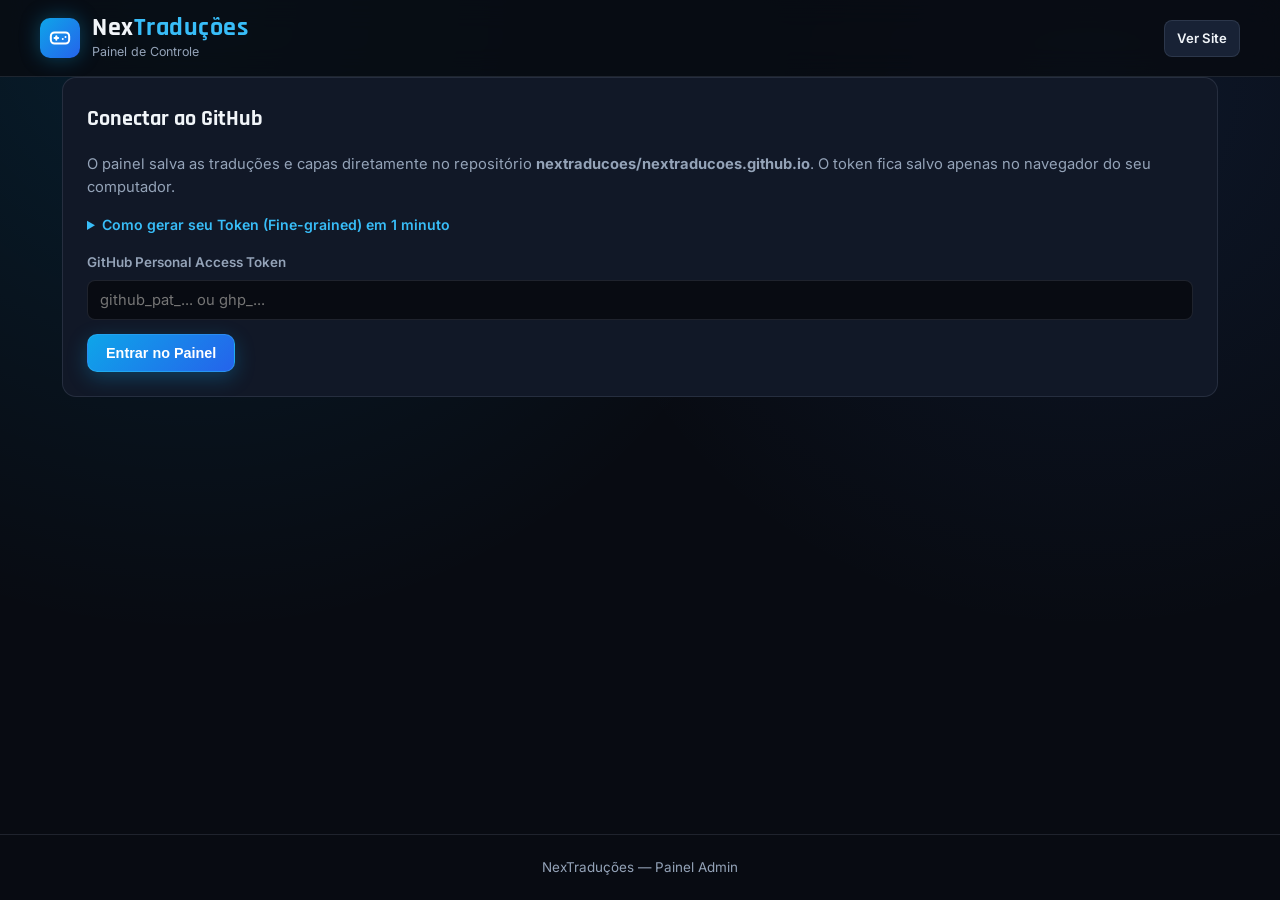
==== admin/index.html @ e6c087c4 "feat: add genero, lojaUrl and destaque fields to admin/index.html" ====
<!DOCTYPE html>
<html lang="pt-BR">
<head>
  <meta charset="UTF-8">
  <meta name="viewport" content="width=device-width, initial-scale=1.0">
  <title>Painel Admin — NexTraduções</title>
  <link rel="stylesheet" href="../assets/css/style.css">
</head>
<body>
  <header class="site-header">
    <div class="container header-inner">
      <a href="../" class="brand">
        <div class="brand-logo" aria-hidden="true">
          <svg width="22" height="22" viewBox="0 0 24 24" fill="none" stroke="white" stroke-width="2.2" stroke-linecap="round" stroke-linejoin="round">
            <line x1="6" y1="12" x2="10" y2="12"></line>
            <line x1="8" y1="10" x2="8" y2="14"></line>
            <line x1="15" y1="13" x2="15.01" y2="13"></line>
            <line x1="18" y1="11" x2="18.01" y2="11"></line>
            <rect x="2" y="6" width="20" height="12" rx="4"></rect>
          </svg>
        </div>
        <div class="brand-text">
          <span class="brand-title">Nex<span>Traduções</span></span>
          <span class="brand-sub">Painel de Controle</span>
        </div>
      </a>
      <div class="header-nav">
        <a href="../" class="btn btn-sm">Ver Site</a>
        <button id="logoutBtn" type="button" class="btn btn-sm btn-danger hidden">Sair (Limpar Token)</button>
      </div>
    </div>
  </header>

  <main class="container">
    <div id="alertBox" class="alert hidden" role="status"></div>

    <section id="loginSection" class="panel-card">
      <h2>Conectar ao GitHub</h2>
      <p style="color: var(--muted); margin-bottom: 14px; font-size: 0.92rem;">
        O painel salva as traduções e capas diretamente no repositório <strong>nextraducoes/nextraducoes.github.io</strong>.
        O token fica salvo apenas no navegador do seu computador.
      </p>
      <details style="margin-bottom: 16px; color: var(--muted); font-size: 0.88rem;">
        <summary style="cursor: pointer; color: var(--cyan); font-weight: 600;">Como gerar seu Token (Fine-grained) em 1 minuto</summary>
        <ol style="margin: 10px 0 0 20px; line-height: 1.7;">
          <li>Acesse no GitHub: <strong>Settings &rarr; Developer settings &rarr; Personal access tokens &rarr; Fine-grained tokens</strong>.</li>
          <li>Clique em <strong>Generate new token</strong>.</li>
          <li>Em <strong>Resource owner</strong>, escolha <code>nextraducoes</code> (ou sua conta com acesso).</li>
          <li>Em <strong>Repository access</strong>, selecione <strong>Only select repositories</strong> &rarr; <code>nextraducoes.github.io</code>.</li>
          <li>Em <strong>Permissions &rarr; Repository permissions</strong>, mude <strong>Contents</strong> para <strong>Read and write</strong>.</li>
          <li>Gere o token e cole abaixo.</li>
        </ol>
      </details>

      <form id="loginForm" class="form-grid">
        <div class="form-group full">
          <label for="tokenInput">GitHub Personal Access Token</label>
          <input id="tokenInput" class="form-control" type="password" placeholder="github_pat_... ou ghp_..." required>
        </div>
        <div class="form-group full">
          <button id="loginBtn" type="submit" class="btn btn-primary" style="width: fit-content;">Entrar no Painel</button>
        </div>
      </form>
    </section>

    <div id="adminSection" class="hidden">
      <section class="panel-card">
        <h2 id="formHeading">Nova Tradução</h2>
        <form id="gameForm" class="form-grid">
          <div class="form-group">
            <label for="titulo">Nome do Jogo *</label>
            <input id="titulo" class="form-control" type="text" placeholder="Ex: Geneforge 1 - Mutagen" required>
          </div>

          <div class="form-group">
            <label for="genero">Gênero</label>
            <select id="genero" class="form-control">
              <option value="RPG">RPG</option>
              <option value="Ação">Ação</option>
              <option value="Aventura">Aventura</option>
              <option value="Visual Novel">Visual Novel</option>
              <option value="Estratégia">Estratégia</option>
              <option value="Terror">Terror</option>
              <option value="Indie">Indie</option>
              <option value="Outro">Outro</option>
            </select>
          </div>

          <div class="form-group">
            <label for="status">Status *</label>
            <select id="status" class="form-control">
              <option value="Concluído">Concluído</option>
              <option value="Em andamento">Em andamento</option>
              <option value="Beta">Beta</option>
              <option value="Pausado">Pausado</option>
            </select>
          </div>

          <div class="form-group">
            <label for="progresso">Progresso (%)</label>
            <input id="progresso" class="form-control" type="number" min="0" max="100" value="100">
          </div>

          <div class="form-group">
            <label for="versao">Versão do Patch</label>
            <input id="versao" class="form-control" type="text" placeholder="Ex: v1.0" value="v1.0">
          </div>

          <div class="form-group">
            <label for="plataforma">Compatibilidade (PC)</label>
            <input id="plataforma" class="form-control" type="text" value="PC (Steam / GOG / Epic)">
          </div>

          <div class="form-group">
            <label for="autor">Autor / Equipe</label>
            <input id="autor" class="form-control" type="text" value="NexTraduções">
          </div>

          <div class="form-group">
            <label for="lojaUrl">Link da Loja Oficial (opcional)</label>
            <input id="lojaUrl" class="form-control" type="url" placeholder="https://store.steampowered.com/app/...">
          </div>

          <div class="form-group">
            <label for="downloadUrl">Link Externo de Download *</label>
            <input id="downloadUrl" class="form-control" type="url" placeholder="https://drive.google.com/..." required>
          </div>

          <div class="form-group">
            <label for="mirror">Nome do Servidor (opcional)</label>
            <input id="mirror" class="form-control" type="text" placeholder="Ex: Google Drive, MediaFire, Mega">
          </div>

          <div class="form-group full">
            <label class="checkbox-row">
              <input id="destaque" type="checkbox">
              <span><strong>Destacar no topo do site</strong> (exibe este jogo no banner principal da página inicial)</span>
            </label>
          </div>

          <div class="form-group full">
            <label for="coverFile">Capa do Jogo (enviar imagem do PC ou colar URL abaixo)</label>
            <div class="cover-preview-box">
              <img id="coverPreview" class="cover-preview-img hidden" alt="Prévia da capa">
              <div style="flex: 1; min-width: 240px; display: flex; flex-direction: column; gap: 8px;">
                <input id="coverFile" class="form-control" type="file" accept="image/png, image/jpeg, image/webp">
                <input id="capaUrl" class="form-control" type="text" placeholder="Ou cole a URL da imagem (https://...)">
              </div>
            </div>
          </div>

          <div class="form-group full">
            <label for="descricao">Descrição e Informações</label>
            <textarea id="descricao" class="form-control" placeholder="O que foi traduzido (menus, diálogos, texturas), versão do jogo compatível, observações..."></textarea>
          </div>

          <div class="form-group full">
            <label for="instalacao">Instruções de Instalação</label>
            <textarea id="instalacao" class="form-control" placeholder="1. Baixe o arquivo&#10;2. Extraia na pasta do jogo&#10;3. Execute o instalador ou substitua os arquivos"></textarea>
          </div>

          <div class="form-group full" style="flex-direction: row; gap: 10px; flex-wrap: wrap;">
            <button id="submitBtn" type="submit" class="btn btn-primary">Publicar Tradução</button>
            <button id="cancelEditBtn" type="button" class="btn hidden">Cancelar Edição</button>
          </div>
        </form>
      </section>

      <section class="panel-card">
        <h2>Traduções Publicadas</h2>
        <div id="adminList" class="admin-list"></div>
      </section>
    </div>
  </main>

  <footer class="site-footer">
    <div class="container">
      NexTraduções &mdash; Painel Admin
    </div>
  </footer>

  <script src="../assets/js/admin.js"></script>
</body>
</html>
---- assets/css/style.css ----
@import url('https://fonts.googleapis.com/css2?family=Inter:wght@400;500;600;700;800&family=Rajdhani:wght@600;700&display=swap');

:root {
  color-scheme: dark;
  --bg: #080b12;
  --bg-radial: radial-gradient(circle at 15% 0%, rgba(0, 174, 255, 0.12), transparent 45%),
               radial-gradient(circle at 85% 10%, rgba(59, 130, 246, 0.10), transparent 40%);
  --surface: #111827;
  --surface-2: #182235;
  --surface-glass: rgba(17, 24, 39, 0.78);
  --border: rgba(148, 163, 184, 0.16);
  --border-strong: rgba(56, 189, 248, 0.45);
  --text: #f1f5f9;
  --muted: #94a3b8;
  --accent: #0ea5e9;
  --accent-2: #2563eb;
  --cyan: #38bdf8;
  --success: #10b981;
  --warning: #f59e0b;
  --danger: #ef4444;
  --radius: 14px;
}

* {
  box-sizing: border-box;
  margin: 0;
  padding: 0;
}

html {
  scroll-behavior: smooth;
}

body {
  font-family: 'Inter', -apple-system, BlinkMacSystemFont, "Segoe UI", Roboto, sans-serif;
  background-color: var(--bg);
  background-image: var(--bg-radial);
  background-attachment: fixed;
  color: var(--text);
  line-height: 1.6;
  min-height: 100vh;
  display: flex;
  flex-direction: column;
}

a {
  color: var(--cyan);
  text-decoration: none;
}

.container {
  width: 100%;
  max-width: 1200px;
  margin: 0 auto;
  padding: 0 22px;
}

/* Header */
.site-header {
  background: rgba(8, 11, 18, 0.82);
  backdrop-filter: blur(14px);
  border-bottom: 1px solid var(--border);
  position: sticky;
  top: 0;
  z-index: 30;
}

.header-inner {
  display: flex;
  align-items: center;
  justify-content: space-between;
  gap: 18px;
  padding: 14px 0;
  flex-wrap: wrap;
}

.brand {
  display: flex;
  align-items: center;
  gap: 12px;
}

.brand-logo {
  width: 40px;
  height: 40px;
  border-radius: 10px;
  background: linear-gradient(135deg, var(--accent), var(--accent-2));
  display: grid;
  place-items: center;
  box-shadow: 0 0 20px rgba(14, 165, 233, 0.35);
  flex-shrink: 0;
}

.brand-text {
  display: flex;
  flex-direction: column;
}

.brand-title {
  font-family: 'Rajdhani', 'Inter', sans-serif;
  font-size: 1.6rem;
  font-weight: 700;
  letter-spacing: 0.02em;
  line-height: 1.1;
  color: var(--text);
}

.brand-title span {
  color: var(--cyan);
}

.brand-sub {
  font-size: 0.78rem;
  color: var(--muted);
}

.header-nav {
  display: flex;
  align-items: center;
  gap: 10px;
  flex-wrap: wrap;
}

.nav-link {
  color: var(--muted);
  font-size: 0.88rem;
  font-weight: 600;
  padding: 7px 12px;
  border-radius: 8px;
  transition: color 0.15s, background 0.15s;
}

.nav-link:hover {
  color: var(--text);
  background: rgba(255, 255, 255, 0.05);
}

/* Buttons */
.btn {
  display: inline-flex;
  align-items: center;
  justify-content: center;
  gap: 8px;
  padding: 10px 18px;
  border-radius: 10px;
  border: 1px solid var(--border);
  background: var(--surface-2);
  color: var(--text);
  font-size: 0.9rem;
  font-weight: 600;
  cursor: pointer;
  transition: all 0.16s ease;
}

.btn:hover {
  background: #223049;
  border-color: rgba(148, 163, 184, 0.35);
  transform: translateY(-1px);
}

.btn:disabled {
  opacity: 0.55;
  cursor: not-allowed;
  transform: none;
}

.btn-primary {
  background: linear-gradient(135deg, var(--accent), var(--accent-2));
  border-color: rgba(56, 189, 248, 0.4);
  color: #fff;
  box-shadow: 0 6px 20px rgba(14, 165, 233, 0.28);
}

.btn-primary:hover {
  background: linear-gradient(135deg, #38bdf8, #3b82f6);
  box-shadow: 0 8px 24px rgba(14, 165, 233, 0.42);
}

.btn-danger {
  background: rgba(239, 68, 68, 0.14);
  border-color: rgba(239, 68, 68, 0.4);
  color: #fca5a5;
}

.btn-danger:hover {
  background: rgba(239, 68, 68, 0.25);
}

.btn-sm {
  padding: 7px 12px;
  font-size: 0.82rem;
  border-radius: 8px;
}

/* Main */
main {
  flex: 1;
  padding: 28px 0 56px;
}

/* Hero Spotlight */
.hero {
  position: relative;
  border-radius: 18px;
  overflow: hidden;
  background: var(--surface);
  border: 1px solid var(--border);
  margin-bottom: 28px;
  box-shadow: 0 20px 45px rgba(0, 0, 0, 0.45);
}

.hero-bg {
  position: absolute;
  inset: 0;
  background-size: cover;
  background-position: center;
  opacity: 0.28;
  filter: blur(10px) saturate(1.2);
  transform: scale(1.08);
}

.hero-overlay {
  position: absolute;
  inset: 0;
  background: linear-gradient(95deg, rgba(8, 11, 18, 0.96) 25%, rgba(8, 11, 18, 0.72) 65%, rgba(8, 11, 18, 0.55) 100%);
}

.hero-content {
  position: relative;
  z-index: 2;
  display: grid;
  grid-template-columns: 1fr auto;
  gap: 28px;
  align-items: center;
  padding: 36px 34px;
}

.hero-pill {
  display: inline-flex;
  align-items: center;
  gap: 8px;
  padding: 5px 12px;
  border-radius: 999px;
  background: rgba(14, 165, 233, 0.14);
  border: 1px solid rgba(56, 189, 248, 0.35);
  color: var(--cyan);
  font-size: 0.75rem;
  font-weight: 700;
  text-transform: uppercase;
  letter-spacing: 0.06em;
  margin-bottom: 14px;
}

.pulse-dot {
  width: 8px;
  height: 8px;
  border-radius: 50%;
  background: var(--cyan);
  box-shadow: 0 0 10px var(--cyan);
  animation: pulse 1.8s infinite;
}

@keyframes pulse {
  0%, 100% { opacity: 1; transform: scale(1); }
  50% { opacity: 0.5; transform: scale(0.85); }
}

.hero-title {
  font-family: 'Rajdhani', 'Inter', sans-serif;
  font-size: clamp(1.9rem, 3.6vw, 2.8rem);
  font-weight: 700;
  line-height: 1.12;
  margin-bottom: 12px;
}

.hero-desc {
  color: var(--muted);
  max-width: 620px;
  font-size: 0.98rem;
  margin-bottom: 20px;
}

.hero-meta {
  display: flex;
  flex-wrap: wrap;
  gap: 10px;
  margin-bottom: 22px;
}

.meta-chip {
  background: rgba(255, 255, 255, 0.05);
  border: 1px solid var(--border);
  padding: 4px 10px;
  border-radius: 8px;
  font-size: 0.8rem;
  color: #cbd5e1;
}

.hero-actions {
  display: flex;
  flex-wrap: wrap;
  gap: 12px;
}

.hero-poster {
  width: 185px;
  aspect-ratio: 3 / 4;
  border-radius: 12px;
  overflow: hidden;
  border: 1px solid rgba(255, 255, 255, 0.18);
  box-shadow: 0 16px 35px rgba(0, 0, 0, 0.6);
  background: var(--surface-2);
}

.hero-poster img {
  width: 100%;
  height: 100%;
  object-fit: cover;
  display: block;
}

@media (max-width: 760px) {
  .hero-content {
    grid-template-columns: 1fr;
    padding: 26px 20px;
  }
  .hero-poster {
    display: none;
  }
}

/* Stats strip */
.stats-strip {
  display: grid;
  grid-template-columns: repeat(auto-fit, minmax(170px, 1fr));
  gap: 14px;
  margin-bottom: 26px;
}

.stat-card {
  background: var(--surface-glass);
  border: 1px solid var(--border);
  border-radius: 12px;
  padding: 14px 18px;
  display: flex;
  flex-direction: column;
  gap: 2px;
}

.stat-value {
  font-family: 'Rajdhani', 'Inter', sans-serif;
  font-size: 1.65rem;
  font-weight: 700;
  color: var(--text);
  line-height: 1.1;
}

.stat-label {
  font-size: 0.8rem;
  color: var(--muted);
}

/* Controls & Filter Tabs */
.toolbar {
  display: flex;
  flex-direction: column;
  gap: 14px;
  margin-bottom: 24px;
}

.controls-row {
  display: flex;
  gap: 12px;
  flex-wrap: wrap;
}

.search-wrap {
  position: relative;
  flex: 1;
  min-width: 240px;
}

.search-input {
  width: 100%;
  padding: 11px 14px 11px 38px;
  border-radius: 10px;
  border: 1px solid var(--border);
  background: var(--surface);
  color: var(--text);
  font-size: 0.94rem;
}

.search-icon {
  position: absolute;
  left: 12px;
  top: 50%;
  transform: translateY(-50%);
  color: var(--muted);
  pointer-events: none;
}

.search-input:focus,
.select-input:focus,
.form-control:focus {
  outline: none;
  border-color: var(--cyan);
  box-shadow: 0 0 0 3px rgba(56, 189, 248, 0.14);
}

.select-input {
  padding: 11px 14px;
  border-radius: 10px;
  border: 1px solid var(--border);
  background: var(--surface);
  color: var(--text);
  font-size: 0.9rem;
}

.filter-pills {
  display: flex;
  gap: 8px;
  flex-wrap: wrap;
}

.pill-btn {
  padding: 6px 14px;
  border-radius: 999px;
  border: 1px solid var(--border);
  background: var(--surface);
  color: var(--muted);
  font-size: 0.83rem;
  font-weight: 600;
  cursor: pointer;
  transition: all 0.15s;
}

.pill-btn:hover {
  color: var(--text);
  border-color: rgba(148, 163, 184, 0.35);
}

.pill-btn.active {
  background: rgba(14, 165, 233, 0.16);
  border-color: var(--cyan);
  color: var(--cyan);
}

/* Grid & Cards */
.games-grid {
  display: grid;
  grid-template-columns: repeat(auto-fill, minmax(255px, 1fr));
  gap: 22px;
}

.game-card {
  background: var(--surface);
  border: 1px solid var(--border);
  border-radius: var(--radius);
  overflow: hidden;
  display: flex;
  flex-direction: column;
  cursor: pointer;
  transition: transform 0.2s ease, border-color 0.2s ease, box-shadow 0.2s ease;
}

.game-card:hover {
  transform: translateY(-4px);
  border-color: var(--border-strong);
  box-shadow: 0 16px 32px rgba(0, 0, 0, 0.45), 0 0 22px rgba(14, 165, 233, 0.14);
}

.cover-wrap {
  position: relative;
  aspect-ratio: 3 / 4;
  background: var(--surface-2);
  overflow: hidden;
}

.cover-wrap img {
  width: 100%;
  height: 100%;
  object-fit: cover;
  display: block;
  transition: transform 0.4s ease;
}

.game-card:hover .cover-wrap img {
  transform: scale(1.05);
}

.cover-gradient {
  position: absolute;
  inset: auto 0 0 0;
  height: 45%;
  background: linear-gradient(to top, rgba(17, 24, 39, 0.95), transparent);
  pointer-events: none;
}

.cover-placeholder {
  width: 100%;
  height: 100%;
  display: grid;
  place-items: center;
  padding: 18px;
  text-align: center;
  color: var(--muted);
  font-weight: 600;
  font-size: 0.95rem;
}

.badge {
  display: inline-flex;
  align-items: center;
  gap: 5px;
  padding: 4px 10px;
  border-radius: 999px;
  font-size: 0.72rem;
  font-weight: 700;
  text-transform: uppercase;
  letter-spacing: 0.04em;
}

.cover-badge {
  position: absolute;
  top: 10px;
  left: 10px;
  backdrop-filter: blur(8px);
}

.genre-badge {
  position: absolute;
  bottom: 10px;
  left: 10px;
  background: rgba(8, 11, 18, 0.78);
  border: 1px solid rgba(255, 255, 255, 0.15);
  color: #e2e8f0;
  backdrop-filter: blur(6px);
}

.badge-concluido {
  background: rgba(16, 185, 129, 0.22);
  color: #6ee7b7;
  border: 1px solid rgba(16, 185, 129, 0.5);
}

.badge-andamento {
  background: rgba(245, 158, 11, 0.22);
  color: #fcd34d;
  border: 1px solid rgba(245, 158, 11, 0.5);
}

.badge-beta {
  background: rgba(56, 189, 248, 0.22);
  color: #7dd3fc;
  border: 1px solid rgba(56, 189, 248, 0.5);
}

.badge-pausado {
  background: rgba(239, 68, 68, 0.22);
  color: #fca5a5;
  border: 1px solid rgba(239, 68, 68, 0.5);
}

.card-body {
  padding: 16px;
  display: flex;
  flex-direction: column;
  gap: 8px;
  flex: 1;
}

.card-title {
  font-size: 1.06rem;
  font-weight: 700;
  line-height: 1.3;
  color: var(--text);
}

.card-meta {
  font-size: 0.8rem;
  color: var(--muted);
  display: flex;
  justify-content: space-between;
  gap: 8px;
}

.card-desc {
  font-size: 0.87rem;
  color: var(--muted);
  display: -webkit-box;
  -webkit-line-clamp: 2;
  -webkit-box-orient: vertical;
  overflow: hidden;
  flex: 1;
}

.progress-bar {
  width: 100%;
  height: 6px;
  background: var(--surface-2);
  border-radius: 999px;
  overflow: hidden;
}

.progress-fill {
  height: 100%;
  background: linear-gradient(90deg, var(--accent), var(--cyan));
  border-radius: 999px;
}

.card-footer {
  margin-top: 4px;
  padding-top: 10px;
  border-top: 1px solid var(--border);
  display: flex;
  align-items: center;
  justify-content: space-between;
  font-size: 0.78rem;
  color: var(--muted);
}

/* Info / Guide section */
.guide-section {
  margin-top: 52px;
  background: var(--surface);
  border: 1px solid var(--border);
  border-radius: 16px;
  padding: 28px;
}

.guide-section h2 {
  font-family: 'Rajdhani', 'Inter', sans-serif;
  font-size: 1.55rem;
  margin-bottom: 6px;
}

.guide-lead {
  color: var(--muted);
  font-size: 0.92rem;
  margin-bottom: 20px;
}

.guide-grid {
  display: grid;
  grid-template-columns: repeat(auto-fit, minmax(230px, 1fr));
  gap: 16px;
}

.guide-card {
  background: var(--surface-2);
  border: 1px solid var(--border);
  border-radius: 12px;
  padding: 16px;
}

.guide-card h3 {
  font-size: 0.96rem;
  margin-bottom: 6px;
  color: var(--cyan);
}

.guide-card p {
  font-size: 0.86rem;
  color: var(--muted);
}

/* Empty state */
.empty-state {
  background: var(--surface);
  border: 1px dashed var(--border);
  border-radius: var(--radius);
  padding: 48px 24px;
  text-align: center;
  color: var(--muted);
}

.empty-state h2 {
  color: var(--text);
  margin-bottom: 8px;
}

/* Modal */
.modal-backdrop {
  position: fixed;
  inset: 0;
  background: rgba(4, 6, 12, 0.82);
  backdrop-filter: blur(6px);
  display: none;
  align-items: center;
  justify-content: center;
  padding: 20px;
  z-index: 60;
}

.modal-backdrop.open {
  display: flex;
}

.modal {
  background: var(--surface);
  border: 1px solid var(--border);
  border-radius: 16px;
  max-width: 820px;
  width: 100%;
  max-height: 90vh;
  overflow-y: auto;
  position: relative;
  box-shadow: 0 25px 60px rgba(0, 0, 0, 0.65);
}

.modal-close {
  position: absolute;
  top: 14px;
  right: 14px;
  width: 36px;
  height: 36px;
  border-radius: 10px;
  border: 1px solid var(--border);
  background: var(--surface-2);
  color: var(--text);
  font-size: 1.25rem;
  cursor: pointer;
  z-index: 5;
}

.modal-content {
  display: grid;
  grid-template-columns: 245px 1fr;
  gap: 26px;
  padding: 26px;
}

.modal-cover {
  aspect-ratio: 3 / 4;
  border-radius: 10px;
  overflow: hidden;
  background: var(--surface-2);
  border: 1px solid var(--border);
}

.modal-cover img {
  width: 100%;
  height: 100%;
  object-fit: cover;
  display: block;
}

.modal-info {
  display: flex;
  flex-direction: column;
  gap: 14px;
}

.modal-info h2 {
  font-family: 'Rajdhani', 'Inter', sans-serif;
  font-size: 1.75rem;
  line-height: 1.15;
  padding-right: 38px;
}

.info-grid {
  display: grid;
  grid-template-columns: repeat(auto-fit, minmax(135px, 1fr));
  gap: 10px;
  background: var(--surface-2);
  padding: 12px;
  border-radius: 10px;
  border: 1px solid var(--border);
  font-size: 0.85rem;
}

.info-item strong {
  display: block;
  color: var(--muted);
  font-size: 0.72rem;
  text-transform: uppercase;
  letter-spacing: 0.04em;
}

.section-block h3 {
  font-size: 0.92rem;
  margin-bottom: 4px;
  color: var(--cyan);
}

.section-block p {
  font-size: 0.9rem;
  color: #cbd5e1;
  white-space: pre-line;
}

.modal-actions {
  display: flex;
  flex-wrap: wrap;
  gap: 10px;
  margin-top: 4px;
}

@media (max-width: 680px) {
  .modal-content {
    grid-template-columns: 1fr;
  }
  .modal-cover {
    max-width: 210px;
    margin: 0 auto;
  }
}

/* Admin Panel */
.panel-card {
  background: var(--surface);
  border: 1px solid var(--border);
  border-radius: var(--radius);
  padding: 24px;
  margin-bottom: 24px;
}

.panel-card h2 {
  font-family: 'Rajdhani', 'Inter', sans-serif;
  font-size: 1.35rem;
  margin-bottom: 16px;
}

.form-grid {
  display: grid;
  grid-template-columns: repeat(auto-fit, minmax(220px, 1fr));
  gap: 14px;
}

.form-group {
  display: flex;
  flex-direction: column;
  gap: 6px;
}

.form-group.full {
  grid-column: 1 / -1;
}

.form-group label {
  font-size: 0.84rem;
  font-weight: 600;
  color: var(--muted);
}

.checkbox-row {
  display: flex;
  align-items: center;
  gap: 10px;
  padding: 10px 12px;
  border-radius: 8px;
  border: 1px solid var(--border);
  background: var(--bg);
  cursor: pointer;
}

.checkbox-row input {
  width: 17px;
  height: 17px;
  accent-color: var(--accent);
}

.form-control {
  width: 100%;
  padding: 10px 12px;
  border-radius: 8px;
  border: 1px solid var(--border);
  background: var(--bg);
  color: var(--text);
  font-size: 0.92rem;
  font-family: inherit;
}

textarea.form-control {
  min-height: 90px;
  resize: vertical;
}

.cover-preview-box {
  display: flex;
  align-items: center;
  gap: 16px;
  flex-wrap: wrap;
}

.cover-preview-img {
  width: 90px;
  height: 120px;
  object-fit: cover;
  border-radius: 8px;
  border: 1px solid var(--border);
  background: var(--surface-2);
}

.alert {
  padding: 12px 16px;
  border-radius: 10px;
  font-size: 0.9rem;
  margin-bottom: 16px;
  border: 1px solid var(--border);
  background: var(--surface-2);
}

.alert-success {
  border-color: rgba(16, 185, 129, 0.5);
  background: rgba(16, 185, 129, 0.12);
  color: #6ee7b7;
}

.alert-error {
  border-color: rgba(239, 68, 68, 0.5);
  background: rgba(239, 68, 68, 0.12);
  color: #fca5a5;
}

.admin-list {
  display: flex;
  flex-direction: column;
  gap: 12px;
}

.admin-item {
  display: flex;
  align-items: center;
  justify-content: space-between;
  gap: 14px;
  padding: 12px;
  border-radius: 10px;
  border: 1px solid var(--border);
  background: var(--bg);
  flex-wrap: wrap;
}

.admin-item-left {
  display: flex;
  align-items: center;
  gap: 12px;
}

.admin-thumb {
  width: 48px;
  height: 64px;
  object-fit: cover;
  border-radius: 6px;
  background: var(--surface-2);
}

.admin-item-actions {
  display: flex;
  gap: 8px;
}

.site-footer {
  border-top: 1px solid var(--border);
  padding: 22px 0;
  text-align: center;
  font-size: 0.84rem;
  color: var(--muted);
}

.hidden {
  display: none !important;
}
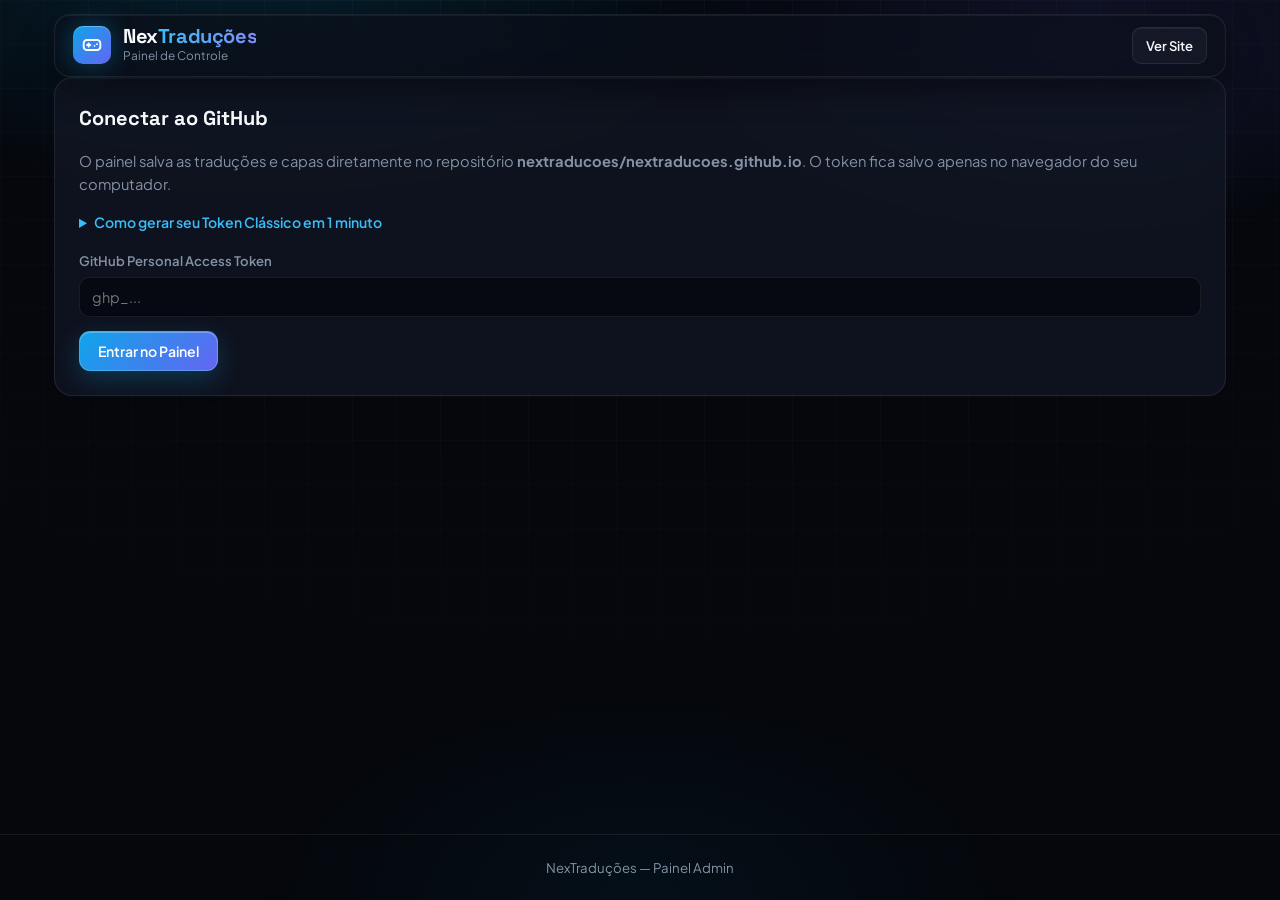
==== commit 95a3d7f2: "feat: add live card preview to admin/index.html" ====
--- a/admin/index.html
+++ b/admin/index.html
@@ -8,10 +8,10 @@
 </head>
 <body>
   <header class="site-header">
-    <div class="container header-inner">
+    <div class="header-inner">
       <a href="../" class="brand">
         <div class="brand-logo" aria-hidden="true">
-          <svg width="22" height="22" viewBox="0 0 24 24" fill="none" stroke="white" stroke-width="2.2" stroke-linecap="round" stroke-linejoin="round">
+          <svg width="20" height="20" viewBox="0 0 24 24" fill="none" stroke="white" stroke-width="2.2" stroke-linecap="round" stroke-linejoin="round">
             <line x1="6" y1="12" x2="10" y2="12"></line>
             <line x1="8" y1="10" x2="8" y2="14"></line>
             <line x1="15" y1="13" x2="15.01" y2="13"></line>
@@ -41,21 +41,19 @@
         O token fica salvo apenas no navegador do seu computador.
       </p>
       <details style="margin-bottom: 16px; color: var(--muted); font-size: 0.88rem;">
-        <summary style="cursor: pointer; color: var(--cyan); font-weight: 600;">Como gerar seu Token (Fine-grained) em 1 minuto</summary>
+        <summary style="cursor: pointer; color: var(--accent-bright); font-weight: 600;">Como gerar seu Token Clássico em 1 minuto</summary>
         <ol style="margin: 10px 0 0 20px; line-height: 1.7;">
-          <li>Acesse no GitHub: <strong>Settings &rarr; Developer settings &rarr; Personal access tokens &rarr; Fine-grained tokens</strong>.</li>
-          <li>Clique em <strong>Generate new token</strong>.</li>
-          <li>Em <strong>Resource owner</strong>, escolha <code>nextraducoes</code> (ou sua conta com acesso).</li>
-          <li>Em <strong>Repository access</strong>, selecione <strong>Only select repositories</strong> &rarr; <code>nextraducoes.github.io</code>.</li>
-          <li>Em <strong>Permissions &rarr; Repository permissions</strong>, mude <strong>Contents</strong> para <strong>Read and write</strong>.</li>
-          <li>Gere o token e cole abaixo.</li>
+          <li>Acesse <code>https://github.com/settings/tokens/new</code>.</li>
+          <li>Em <strong>Note</strong>, dê um nome (ex: <code>painel-nextraducoes</code>).</li>
+          <li>Marque a caixinha <strong><code>repo</code></strong>.</li>
+          <li>Clique em <strong>Generate token</strong>, copie o código <code>ghp_...</code> e cole abaixo.</li>
         </ol>
       </details>
 
       <form id="loginForm" class="form-grid">
         <div class="form-group full">
           <label for="tokenInput">GitHub Personal Access Token</label>
-          <input id="tokenInput" class="form-control" type="password" placeholder="github_pat_... ou ghp_..." required>
+          <input id="tokenInput" class="form-control" type="password" placeholder="ghp_..." required>
         </div>
         <div class="form-group full">
           <button id="loginBtn" type="submit" class="btn btn-primary" style="width: fit-content;">Entrar no Painel</button>
@@ -64,112 +62,146 @@
     </section>
 
     <div id="adminSection" class="hidden">
-      <section class="panel-card">
-        <h2 id="formHeading">Nova Tradução</h2>
-        <form id="gameForm" class="form-grid">
-          <div class="form-group">
-            <label for="titulo">Nome do Jogo *</label>
-            <input id="titulo" class="form-control" type="text" placeholder="Ex: Geneforge 1 - Mutagen" required>
+      <div class="admin-layout">
+        <div>
+          <section class="panel-card">
+            <h2 id="formHeading">Nova Tradução</h2>
+            <form id="gameForm" class="form-grid">
+              <div class="form-group">
+                <label for="titulo">Nome do Jogo *</label>
+                <input id="titulo" class="form-control" type="text" placeholder="Ex: Geneforge 1 - Mutagen" required>
+              </div>
+
+              <div class="form-group">
+                <label for="genero">Gênero</label>
+                <select id="genero" class="form-control">
+                  <option value="RPG">RPG</option>
+                  <option value="Ação">Ação</option>
+                  <option value="Aventura">Aventura</option>
+                  <option value="Visual Novel">Visual Novel</option>
+                  <option value="Estratégia">Estratégia</option>
+                  <option value="Terror">Terror</option>
+                  <option value="Indie">Indie</option>
+                  <option value="Outro">Outro</option>
+                </select>
+              </div>
+
+              <div class="form-group">
+                <label for="status">Status *</label>
+                <select id="status" class="form-control">
+                  <option value="Concluído">Concluído</option>
+                  <option value="Em andamento">Em andamento</option>
+                  <option value="Beta">Beta</option>
+                  <option value="Pausado">Pausado</option>
+                </select>
+              </div>
+
+              <div class="form-group">
+                <label for="progresso">Progresso (%)</label>
+                <input id="progresso" class="form-control" type="number" min="0" max="100" value="100">
+              </div>
+
+              <div class="form-group">
+                <label for="versao">Versão do Patch</label>
+                <input id="versao" class="form-control" type="text" placeholder="Ex: v1.0" value="v1.0">
+              </div>
+
+              <div class="form-group">
+                <label for="plataforma">Compatibilidade (PC)</label>
+                <input id="plataforma" class="form-control" type="text" value="PC (Steam / GOG / Epic)">
+              </div>
+
+              <div class="form-group">
+                <label for="autor">Autor / Equipe</label>
+                <input id="autor" class="form-control" type="text" value="NexTraduções">
+              </div>
+
+              <div class="form-group">
+                <label for="lojaUrl">Link da Loja Oficial (opcional)</label>
+                <input id="lojaUrl" class="form-control" type="url" placeholder="https://store.steampowered.com/app/...">
+              </div>
+
+              <div class="form-group">
+                <label for="downloadUrl">Link Externo de Download *</label>
+                <input id="downloadUrl" class="form-control" type="url" placeholder="https://drive.google.com/..." required>
+              </div>
+
+              <div class="form-group">
+                <label for="mirror">Nome do Servidor (opcional)</label>
+                <input id="mirror" class="form-control" type="text" placeholder="Ex: Google Drive, MediaFire, Mega">
+              </div>
+
+              <div class="form-group full">
+                <label class="checkbox-row">
+                  <input id="destaque" type="checkbox">
+                  <span><strong>Destacar no topo do site</strong> (exibe este jogo no banner principal da página inicial)</span>
+                </label>
+              </div>
+
+              <div class="form-group full">
+                <label for="coverFile">Capa do Jogo (enviar imagem do PC ou colar URL abaixo)</label>
+                <div class="cover-preview-box">
+                  <img id="coverPreview" class="cover-preview-img hidden" alt="Prévia da capa">
+                  <div style="flex: 1; min-width: 240px; display: flex; flex-direction: column; gap: 8px;">
+                    <input id="coverFile" class="form-control" type="file" accept="image/png, image/jpeg, image/webp">
+                    <input id="capaUrl" class="form-control" type="text" placeholder="Ou cole a URL da imagem (https://...)">
+                  </div>
+                </div>
+              </div>
+
+              <div class="form-group full">
+                <label for="descricao">Descrição e Informações</label>
+                <textarea id="descricao" class="form-control" placeholder="O que foi traduzido (menus, diálogos, texturas), versão do jogo compatível, observações..."></textarea>
+              </div>
+
+              <div class="form-group full">
+                <label for="instalacao">Instruções de Instalação</label>
+                <textarea id="instalacao" class="form-control" placeholder="1. Baixe o arquivo&#10;2. Extraia na pasta do jogo&#10;3. Execute o instalador ou substitua os arquivos"></textarea>
+              </div>
+
+              <div class="form-group full" style="flex-direction: row; gap: 10px; flex-wrap: wrap;">
+                <button id="submitBtn" type="submit" class="btn btn-primary">Publicar Tradução</button>
+                <button id="cancelEditBtn" type="button" class="btn hidden">Cancelar Edição</button>
+              </div>
+            </form>
+          </section>
+
+          <section class="panel-card">
+            <h2>Traduções Publicadas</h2>
+            <div id="adminList" class="admin-list"></div>
+          </section>
+        </div>
+
+        <aside class="preview-sticky">
+          <div class="panel-card">
+            <h2>Prévia do Card</h2>
+            <article class="game-card" style="cursor: default;">
+              <div class="cover-wrap">
+                <img id="liveCardImg" class="hidden" alt="Prévia">
+                <div id="liveCardPlaceholder" class="cover-placeholder">Sem capa</div>
+                <div class="cover-gradient"></div>
+                <span id="liveCardStatus" class="badge cover-badge badge-concluido">Concluído</span>
+                <span id="liveCardGenre" class="badge genre-badge">RPG</span>
+              </div>
+              <div class="card-body">
+                <h3 id="liveCardTitle" class="card-title">Nome do Jogo</h3>
+                <div class="card-meta">
+                  <span id="liveCardVersion">v1.0</span>
+                  <span id="liveCardProgressText">100%</span>
+                </div>
+                <div class="progress-bar">
+                  <div id="liveCardProgressBar" class="progress-fill" style="width: 100%;"></div>
+                </div>
+                <p id="liveCardDesc" class="card-desc">A descrição do projeto aparecerá aqui.</p>
+                <div class="card-footer">
+                  <span id="liveCardAuthor">NexTraduções</span>
+                  <span class="card-cta">Ver ficha →</span>
+                </div>
+              </div>
+            </article>
           </div>
-
-          <div class="form-group">
-            <label for="genero">Gênero</label>
-            <select id="genero" class="form-control">
-              <option value="RPG">RPG</option>
-              <option value="Ação">Ação</option>
-              <option value="Aventura">Aventura</option>
-              <option value="Visual Novel">Visual Novel</option>
-              <option value="Estratégia">Estratégia</option>
-              <option value="Terror">Terror</option>
-              <option value="Indie">Indie</option>
-              <option value="Outro">Outro</option>
-            </select>
-          </div>
-
-          <div class="form-group">
-            <label for="status">Status *</label>
-            <select id="status" class="form-control">
-              <option value="Concluído">Concluído</option>
-              <option value="Em andamento">Em andamento</option>
-              <option value="Beta">Beta</option>
-              <option value="Pausado">Pausado</option>
-            </select>
-          </div>
-
-          <div class="form-group">
-            <label for="progresso">Progresso (%)</label>
-            <input id="progresso" class="form-control" type="number" min="0" max="100" value="100">
-          </div>
-
-          <div class="form-group">
-            <label for="versao">Versão do Patch</label>
-            <input id="versao" class="form-control" type="text" placeholder="Ex: v1.0" value="v1.0">
-          </div>
-
-          <div class="form-group">
-            <label for="plataforma">Compatibilidade (PC)</label>
-            <input id="plataforma" class="form-control" type="text" value="PC (Steam / GOG / Epic)">
-          </div>
-
-          <div class="form-group">
-            <label for="autor">Autor / Equipe</label>
-            <input id="autor" class="form-control" type="text" value="NexTraduções">
-          </div>
-
-          <div class="form-group">
-            <label for="lojaUrl">Link da Loja Oficial (opcional)</label>
-            <input id="lojaUrl" class="form-control" type="url" placeholder="https://store.steampowered.com/app/...">
-          </div>
-
-          <div class="form-group">
-            <label for="downloadUrl">Link Externo de Download *</label>
-            <input id="downloadUrl" class="form-control" type="url" placeholder="https://drive.google.com/..." required>
-          </div>
-
-          <div class="form-group">
-            <label for="mirror">Nome do Servidor (opcional)</label>
-            <input id="mirror" class="form-control" type="text" placeholder="Ex: Google Drive, MediaFire, Mega">
-          </div>
-
-          <div class="form-group full">
-            <label class="checkbox-row">
-              <input id="destaque" type="checkbox">
-              <span><strong>Destacar no topo do site</strong> (exibe este jogo no banner principal da página inicial)</span>
-            </label>
-          </div>
-
-          <div class="form-group full">
-            <label for="coverFile">Capa do Jogo (enviar imagem do PC ou colar URL abaixo)</label>
-            <div class="cover-preview-box">
-              <img id="coverPreview" class="cover-preview-img hidden" alt="Prévia da capa">
-              <div style="flex: 1; min-width: 240px; display: flex; flex-direction: column; gap: 8px;">
-                <input id="coverFile" class="form-control" type="file" accept="image/png, image/jpeg, image/webp">
-                <input id="capaUrl" class="form-control" type="text" placeholder="Ou cole a URL da imagem (https://...)">
-              </div>
-            </div>
-          </div>
-
-          <div class="form-group full">
-            <label for="descricao">Descrição e Informações</label>
-            <textarea id="descricao" class="form-control" placeholder="O que foi traduzido (menus, diálogos, texturas), versão do jogo compatível, observações..."></textarea>
-          </div>
-
-          <div class="form-group full">
-            <label for="instalacao">Instruções de Instalação</label>
-            <textarea id="instalacao" class="form-control" placeholder="1. Baixe o arquivo&#10;2. Extraia na pasta do jogo&#10;3. Execute o instalador ou substitua os arquivos"></textarea>
-          </div>
-
-          <div class="form-group full" style="flex-direction: row; gap: 10px; flex-wrap: wrap;">
-            <button id="submitBtn" type="submit" class="btn btn-primary">Publicar Tradução</button>
-            <button id="cancelEditBtn" type="button" class="btn hidden">Cancelar Edição</button>
-          </div>
-        </form>
-      </section>
-
-      <section class="panel-card">
-        <h2>Traduções Publicadas</h2>
-        <div id="adminList" class="admin-list"></div>
-      </section>
+        </aside>
+      </div>
     </div>
   </main>
 
--- a/assets/css/style.css
+++ b/assets/css/style.css
@@ -1,24 +1,24 @@
-@import url('https://fonts.googleapis.com/css2?family=Inter:wght@400;500;600;700;800&family=Rajdhani:wght@600;700&display=swap');
+@import url('https://fonts.googleapis.com/css2?family=JetBrains+Mono:wght@500;600&family=Plus+Jakarta+Sans:wght@400;500;600;700&family=Space+Grotesk:wght@600;700&display=swap');
 
 :root {
   color-scheme: dark;
-  --bg: #080b12;
-  --bg-radial: radial-gradient(circle at 15% 0%, rgba(0, 174, 255, 0.12), transparent 45%),
-               radial-gradient(circle at 85% 10%, rgba(59, 130, 246, 0.10), transparent 40%);
-  --surface: #111827;
-  --surface-2: #182235;
-  --surface-glass: rgba(17, 24, 39, 0.78);
-  --border: rgba(148, 163, 184, 0.16);
-  --border-strong: rgba(56, 189, 248, 0.45);
-  --text: #f1f5f9;
-  --muted: #94a3b8;
+  --bg: #05070c;
+  --surface: #0c101a;
+  --surface-2: #121826;
+  --surface-elevated: rgba(18, 24, 38, 0.72);
+  --border: rgba(255, 255, 255, 0.08);
+  --border-hover: rgba(56, 189, 248, 0.45);
+  --inner-glow: inset 0 1px 0 rgba(255, 255, 255, 0.06);
+  --text: #f8fafc;
+  --text-soft: #cbd5e1;
+  --muted: #8492a6;
   --accent: #0ea5e9;
-  --accent-2: #2563eb;
-  --cyan: #38bdf8;
+  --accent-bright: #38bdf8;
+  --indigo: #6366f1;
   --success: #10b981;
   --warning: #f59e0b;
   --danger: #ef4444;
-  --radius: 14px;
+  --radius: 16px;
 }
 
 * {
@@ -32,45 +32,79 @@
 }
 
 body {
-  font-family: 'Inter', -apple-system, BlinkMacSystemFont, "Segoe UI", Roboto, sans-serif;
+  font-family: 'Plus Jakarta Sans', -apple-system, BlinkMacSystemFont, sans-serif;
   background-color: var(--bg);
-  background-image: var(--bg-radial);
-  background-attachment: fixed;
   color: var(--text);
   line-height: 1.6;
   min-height: 100vh;
   display: flex;
   flex-direction: column;
+  overflow-x: hidden;
+  position: relative;
+}
+
+/* Ambient Mesh + Subtle Grid Backdrop */
+body::before {
+  content: "";
+  position: fixed;
+  inset: 0;
+  z-index: -2;
+  background:
+    radial-gradient(ellipse 70% 45% at 20% -5%, rgba(14, 165, 233, 0.16), transparent 60%),
+    radial-gradient(ellipse 60% 40% at 85% 5%, rgba(99, 102, 241, 0.14), transparent 55%),
+    radial-gradient(ellipse 50% 40% at 50% 100%, rgba(14, 165, 233, 0.06), transparent 60%);
+  pointer-events: none;
+}
+
+body::after {
+  content: "";
+  position: fixed;
+  inset: 0;
+  z-index: -1;
+  background-image:
+    linear-gradient(to right, rgba(255, 255, 255, 0.028) 1px, transparent 1px),
+    linear-gradient(to bottom, rgba(255, 255, 255, 0.028) 1px, transparent 1px);
+  background-size: 44px 44px;
+  mask-image: radial-gradient(ellipse 85% 65% at 50% 15%, #000 35%, transparent 100%);
+  -webkit-mask-image: radial-gradient(ellipse 85% 65% at 50% 15%, #000 35%, transparent 100%);
+  pointer-events: none;
 }
 
 a {
-  color: var(--cyan);
+  color: var(--accent-bright);
   text-decoration: none;
 }
 
 .container {
   width: 100%;
-  max-width: 1200px;
+  max-width: 1220px;
   margin: 0 auto;
-  padding: 0 22px;
-}
-
-/* Header */
+  padding: 0 24px;
+}
+
+/* Floating Glass Navbar */
 .site-header {
-  background: rgba(8, 11, 18, 0.82);
-  backdrop-filter: blur(14px);
-  border-bottom: 1px solid var(--border);
   position: sticky;
-  top: 0;
-  z-index: 30;
+  top: 14px;
+  z-index: 40;
+  padding: 0 24px;
+  margin-top: 14px;
 }
 
 .header-inner {
+  max-width: 1172px;
+  margin: 0 auto;
+  background: rgba(12, 16, 26, 0.72);
+  backdrop-filter: blur(18px) saturate(1.4);
+  -webkit-backdrop-filter: blur(18px) saturate(1.4);
+  border: 1px solid var(--border);
+  box-shadow: var(--inner-glow), 0 12px 32px rgba(0, 0, 0, 0.45);
+  border-radius: 16px;
+  padding: 10px 18px;
   display: flex;
   align-items: center;
   justify-content: space-between;
-  gap: 18px;
-  padding: 14px 0;
+  gap: 16px;
   flex-wrap: wrap;
 }
 
@@ -81,13 +115,13 @@
 }
 
 .brand-logo {
-  width: 40px;
-  height: 40px;
+  width: 38px;
+  height: 38px;
   border-radius: 10px;
-  background: linear-gradient(135deg, var(--accent), var(--accent-2));
+  background: linear-gradient(135deg, var(--accent), var(--indigo));
   display: grid;
   place-items: center;
-  box-shadow: 0 0 20px rgba(14, 165, 233, 0.35);
+  box-shadow: 0 0 24px rgba(14, 165, 233, 0.35), inset 0 1px 0 rgba(255, 255, 255, 0.3);
   flex-shrink: 0;
 }
 
@@ -97,42 +131,45 @@
 }
 
 .brand-title {
-  font-family: 'Rajdhani', 'Inter', sans-serif;
-  font-size: 1.6rem;
+  font-family: 'Space Grotesk', sans-serif;
+  font-size: 1.25rem;
   font-weight: 700;
-  letter-spacing: 0.02em;
+  letter-spacing: -0.02em;
   line-height: 1.1;
   color: var(--text);
 }
 
 .brand-title span {
-  color: var(--cyan);
+  background: linear-gradient(90deg, var(--accent-bright), #818cf8);
+  -webkit-background-clip: text;
+  background-clip: text;
+  color: transparent;
 }
 
 .brand-sub {
-  font-size: 0.78rem;
+  font-size: 0.74rem;
   color: var(--muted);
 }
 
 .header-nav {
   display: flex;
   align-items: center;
-  gap: 10px;
+  gap: 6px;
   flex-wrap: wrap;
 }
 
 .nav-link {
   color: var(--muted);
-  font-size: 0.88rem;
+  font-size: 0.86rem;
   font-weight: 600;
-  padding: 7px 12px;
-  border-radius: 8px;
+  padding: 8px 13px;
+  border-radius: 10px;
   transition: color 0.15s, background 0.15s;
 }
 
 .nav-link:hover {
   color: var(--text);
-  background: rgba(255, 255, 255, 0.05);
+  background: rgba(255, 255, 255, 0.06);
 }
 
 /* Buttons */
@@ -142,19 +179,21 @@
   justify-content: center;
   gap: 8px;
   padding: 10px 18px;
-  border-radius: 10px;
-  border: 1px solid var(--border);
-  background: var(--surface-2);
+  border-radius: 11px;
+  border: 1px solid var(--border);
+  background: rgba(255, 255, 255, 0.04);
+  box-shadow: var(--inner-glow);
   color: var(--text);
-  font-size: 0.9rem;
+  font-family: inherit;
+  font-size: 0.88rem;
   font-weight: 600;
   cursor: pointer;
-  transition: all 0.16s ease;
+  transition: all 0.18s cubic-bezier(0.22, 1, 0.36, 1);
 }
 
 .btn:hover {
-  background: #223049;
-  border-color: rgba(148, 163, 184, 0.35);
+  background: rgba(255, 255, 255, 0.09);
+  border-color: rgba(255, 255, 255, 0.2);
   transform: translateY(-1px);
 }
 
@@ -165,48 +204,57 @@
 }
 
 .btn-primary {
-  background: linear-gradient(135deg, var(--accent), var(--accent-2));
-  border-color: rgba(56, 189, 248, 0.4);
+  background: linear-gradient(135deg, var(--accent), var(--indigo));
+  border-color: rgba(255, 255, 255, 0.18);
   color: #fff;
-  box-shadow: 0 6px 20px rgba(14, 165, 233, 0.28);
+  box-shadow: 0 8px 24px rgba(14, 165, 233, 0.25), inset 0 1px 0 rgba(255, 255, 255, 0.25);
 }
 
 .btn-primary:hover {
-  background: linear-gradient(135deg, #38bdf8, #3b82f6);
-  box-shadow: 0 8px 24px rgba(14, 165, 233, 0.42);
+  filter: brightness(1.08);
+  box-shadow: 0 12px 28px rgba(14, 165, 233, 0.38);
 }
 
 .btn-danger {
-  background: rgba(239, 68, 68, 0.14);
-  border-color: rgba(239, 68, 68, 0.4);
+  background: rgba(239, 68, 68, 0.12);
+  border-color: rgba(239, 68, 68, 0.32);
   color: #fca5a5;
 }
 
 .btn-danger:hover {
-  background: rgba(239, 68, 68, 0.25);
+  background: rgba(239, 68, 68, 0.22);
 }
 
 .btn-sm {
-  padding: 7px 12px;
+  padding: 7px 13px;
   font-size: 0.82rem;
-  border-radius: 8px;
+  border-radius: 9px;
 }
 
 /* Main */
 main {
   flex: 1;
-  padding: 28px 0 56px;
-}
-
-/* Hero Spotlight */
+  padding: 28px 0 64px;
+}
+
+/* Bento Hero Section */
+.bento-hero {
+  display: grid;
+  grid-template-columns: 1.55fr 0.85fr;
+  gap: 18px;
+  margin-bottom: 30px;
+}
+
 .hero {
   position: relative;
-  border-radius: 18px;
+  border-radius: 22px;
   overflow: hidden;
   background: var(--surface);
   border: 1px solid var(--border);
-  margin-bottom: 28px;
-  box-shadow: 0 20px 45px rgba(0, 0, 0, 0.45);
+  box-shadow: var(--inner-glow), 0 24px 50px rgba(0, 0, 0, 0.5);
+  display: flex;
+  flex-direction: column;
+  justify-content: center;
 }
 
 .hero-bg {
@@ -214,15 +262,16 @@
   inset: 0;
   background-size: cover;
   background-position: center;
-  opacity: 0.28;
-  filter: blur(10px) saturate(1.2);
-  transform: scale(1.08);
+  opacity: 0.26;
+  filter: blur(16px) saturate(1.3);
+  transform: scale(1.12);
+  transition: opacity 0.4s ease;
 }
 
 .hero-overlay {
   position: absolute;
   inset: 0;
-  background: linear-gradient(95deg, rgba(8, 11, 18, 0.96) 25%, rgba(8, 11, 18, 0.72) 65%, rgba(8, 11, 18, 0.55) 100%);
+  background: linear-gradient(110deg, rgba(5, 7, 12, 0.96) 20%, rgba(12, 16, 26, 0.78) 65%, rgba(12, 16, 26, 0.55) 100%);
 }
 
 .hero-content {
@@ -230,9 +279,9 @@
   z-index: 2;
   display: grid;
   grid-template-columns: 1fr auto;
-  gap: 28px;
-  align-items: center;
-  padding: 36px 34px;
+  gap: 24px;
+  align-items: center;
+  padding: 34px 32px;
 }
 
 .hero-pill {
@@ -241,10 +290,10 @@
   gap: 8px;
   padding: 5px 12px;
   border-radius: 999px;
-  background: rgba(14, 165, 233, 0.14);
-  border: 1px solid rgba(56, 189, 248, 0.35);
-  color: var(--cyan);
-  font-size: 0.75rem;
+  background: rgba(56, 189, 248, 0.1);
+  border: 1px solid rgba(56, 189, 248, 0.3);
+  color: var(--accent-bright);
+  font-size: 0.73rem;
   font-weight: 700;
   text-transform: uppercase;
   letter-spacing: 0.06em;
@@ -252,64 +301,76 @@
 }
 
 .pulse-dot {
-  width: 8px;
-  height: 8px;
+  width: 7px;
+  height: 7px;
   border-radius: 50%;
-  background: var(--cyan);
-  box-shadow: 0 0 10px var(--cyan);
-  animation: pulse 1.8s infinite;
+  background: var(--accent-bright);
+  box-shadow: 0 0 12px var(--accent-bright);
+  animation: pulse 2s infinite;
 }
 
 @keyframes pulse {
   0%, 100% { opacity: 1; transform: scale(1); }
-  50% { opacity: 0.5; transform: scale(0.85); }
+  50% { opacity: 0.45; transform: scale(0.8); }
 }
 
 .hero-title {
-  font-family: 'Rajdhani', 'Inter', sans-serif;
-  font-size: clamp(1.9rem, 3.6vw, 2.8rem);
+  font-family: 'Space Grotesk', sans-serif;
+  font-size: clamp(1.85rem, 3.2vw, 2.55rem);
   font-weight: 700;
-  line-height: 1.12;
+  letter-spacing: -0.03em;
+  line-height: 1.1;
   margin-bottom: 12px;
+  background: linear-gradient(180deg, #ffffff 0%, #cbd5e1 100%);
+  -webkit-background-clip: text;
+  background-clip: text;
+  color: transparent;
 }
 
 .hero-desc {
   color: var(--muted);
-  max-width: 620px;
-  font-size: 0.98rem;
-  margin-bottom: 20px;
+  font-size: 0.95rem;
+  margin-bottom: 18px;
+  max-width: 520px;
 }
 
 .hero-meta {
+  display: flex;
+  flex-wrap: wrap;
+  gap: 8px;
+  margin-bottom: 22px;
+}
+
+.meta-chip {
+  font-family: 'JetBrains Mono', monospace;
+  background: rgba(255, 255, 255, 0.05);
+  border: 1px solid var(--border);
+  padding: 4px 10px;
+  border-radius: 8px;
+  font-size: 0.75rem;
+  color: var(--text-soft);
+}
+
+.hero-actions {
   display: flex;
   flex-wrap: wrap;
   gap: 10px;
-  margin-bottom: 22px;
-}
-
-.meta-chip {
-  background: rgba(255, 255, 255, 0.05);
-  border: 1px solid var(--border);
-  padding: 4px 10px;
-  border-radius: 8px;
-  font-size: 0.8rem;
-  color: #cbd5e1;
-}
-
-.hero-actions {
-  display: flex;
-  flex-wrap: wrap;
-  gap: 12px;
 }
 
 .hero-poster {
-  width: 185px;
+  width: 165px;
   aspect-ratio: 3 / 4;
-  border-radius: 12px;
+  border-radius: 14px;
   overflow: hidden;
   border: 1px solid rgba(255, 255, 255, 0.18);
-  box-shadow: 0 16px 35px rgba(0, 0, 0, 0.6);
+  box-shadow: 0 20px 40px rgba(0, 0, 0, 0.65);
   background: var(--surface-2);
+  transform: rotate(1.5deg);
+  transition: transform 0.3s ease;
+}
+
+.hero:hover .hero-poster {
+  transform: rotate(0deg) scale(1.03);
 }
 
 .hero-poster img {
@@ -319,83 +380,142 @@
   display: block;
 }
 
-@media (max-width: 760px) {
+/* Bento Side Stats */
+.bento-stats {
+  display: grid;
+  grid-template-rows: repeat(3, 1fr);
+  gap: 14px;
+}
+
+.stat-card {
+  background: var(--surface-elevated);
+  backdrop-filter: blur(12px);
+  border: 1px solid var(--border);
+  box-shadow: var(--inner-glow);
+  border-radius: 18px;
+  padding: 18px 20px;
+  display: flex;
+  align-items: center;
+  justify-content: space-between;
+  gap: 14px;
+  transition: border-color 0.2s, transform 0.2s;
+}
+
+.stat-card:hover {
+  border-color: rgba(255, 255, 255, 0.16);
+  transform: translateY(-2px);
+}
+
+.stat-info {
+  display: flex;
+  flex-direction: column;
+}
+
+.stat-value {
+  font-family: 'Space Grotesk', sans-serif;
+  font-size: 1.85rem;
+  font-weight: 700;
+  letter-spacing: -0.02em;
+  line-height: 1.05;
+}
+
+.stat-label {
+  font-size: 0.8rem;
+  color: var(--muted);
+  margin-top: 2px;
+}
+
+.stat-icon {
+  width: 42px;
+  height: 42px;
+  border-radius: 12px;
+  background: rgba(56, 189, 248, 0.1);
+  border: 1px solid rgba(56, 189, 248, 0.2);
+  color: var(--accent-bright);
+  display: grid;
+  place-items: center;
+  flex-shrink: 0;
+}
+
+@media (max-width: 960px) {
+  .bento-hero {
+    grid-template-columns: 1fr;
+  }
+  .bento-stats {
+    grid-template-rows: none;
+    grid-template-columns: repeat(auto-fit, minmax(180px, 1fr));
+  }
+}
+
+@media (max-width: 640px) {
   .hero-content {
     grid-template-columns: 1fr;
-    padding: 26px 20px;
+    padding: 24px 20px;
   }
   .hero-poster {
     display: none;
   }
 }
 
-/* Stats strip */
-.stats-strip {
-  display: grid;
-  grid-template-columns: repeat(auto-fit, minmax(170px, 1fr));
+/* Toolbar */
+.toolbar {
+  background: var(--surface-elevated);
+  backdrop-filter: blur(12px);
+  border: 1px solid var(--border);
+  box-shadow: var(--inner-glow);
+  border-radius: 18px;
+  padding: 16px;
+  display: flex;
+  flex-direction: column;
   gap: 14px;
   margin-bottom: 26px;
 }
 
-.stat-card {
-  background: var(--surface-glass);
-  border: 1px solid var(--border);
-  border-radius: 12px;
-  padding: 14px 18px;
-  display: flex;
-  flex-direction: column;
-  gap: 2px;
-}
-
-.stat-value {
-  font-family: 'Rajdhani', 'Inter', sans-serif;
-  font-size: 1.65rem;
-  font-weight: 700;
-  color: var(--text);
-  line-height: 1.1;
-}
-
-.stat-label {
-  font-size: 0.8rem;
-  color: var(--muted);
-}
-
-/* Controls & Filter Tabs */
-.toolbar {
-  display: flex;
-  flex-direction: column;
-  gap: 14px;
-  margin-bottom: 24px;
-}
-
 .controls-row {
   display: flex;
-  gap: 12px;
+  gap: 10px;
   flex-wrap: wrap;
+  align-items: center;
 }
 
 .search-wrap {
   position: relative;
   flex: 1;
-  min-width: 240px;
+  min-width: 220px;
 }
 
 .search-input {
   width: 100%;
-  padding: 11px 14px 11px 38px;
-  border-radius: 10px;
-  border: 1px solid var(--border);
-  background: var(--surface);
+  padding: 11px 54px 11px 40px;
+  border-radius: 11px;
+  border: 1px solid var(--border);
+  background: rgba(5, 7, 12, 0.7);
   color: var(--text);
-  font-size: 0.94rem;
+  font-family: inherit;
+  font-size: 0.92rem;
 }
 
 .search-icon {
   position: absolute;
-  left: 12px;
+  left: 13px;
   top: 50%;
   transform: translateY(-50%);
   color: var(--muted);
+  pointer-events: none;
+}
+
+.kbd-hint {
+  position: absolute;
+  right: 12px;
+  top: 50%;
+  transform: translateY(-50%);
+  font-family: 'JetBrains Mono', monospace;
+  font-size: 0.72rem;
+  color: var(--muted);
+  background: rgba(255, 255, 255, 0.06);
+  border: 1px solid var(--border);
+  padding: 2px 7px;
+  border-radius: 6px;
   pointer-events: none;
 }
 
@@ -403,17 +523,43 @@
 .select-input:focus,
 .form-control:focus {
   outline: none;
-  border-color: var(--cyan);
+  border-color: var(--accent-bright);
   box-shadow: 0 0 0 3px rgba(56, 189, 248, 0.14);
 }
 
 .select-input {
   padding: 11px 14px;
-  border-radius: 10px;
-  border: 1px solid var(--border);
-  background: var(--surface);
+  border-radius: 11px;
+  border: 1px solid var(--border);
+  background: rgba(5, 7, 12, 0.7);
   color: var(--text);
-  font-size: 0.9rem;
+  font-family: inherit;
+  font-size: 0.88rem;
+}
+
+.view-toggle {
+  display: inline-flex;
+  background: rgba(5, 7, 12, 0.7);
+  border: 1px solid var(--border);
+  border-radius: 11px;
+  padding: 3px;
+}
+
+.view-btn {
+  border: none;
+  background: transparent;
+  color: var(--muted);
+  padding: 7px 10px;
+  border-radius: 8px;
+  cursor: pointer;
+  display: grid;
+  place-items: center;
+  transition: all 0.15s;
+}
+
+.view-btn.active {
+  background: var(--surface-2);
+  color: var(--accent-bright);
 }
 
 .filter-pills {
@@ -426,9 +572,10 @@
   padding: 6px 14px;
   border-radius: 999px;
   border: 1px solid var(--border);
-  background: var(--surface);
-  color: var(--muted);
-  font-size: 0.83rem;
+  background: rgba(255, 255, 255, 0.03);
+  color: var(--muted);
+  font-family: inherit;
+  font-size: 0.82rem;
   font-weight: 600;
   cursor: pointer;
   transition: all 0.15s;
@@ -436,13 +583,13 @@
 
 .pill-btn:hover {
   color: var(--text);
-  border-color: rgba(148, 163, 184, 0.35);
+  border-color: rgba(255, 255, 255, 0.2);
 }
 
 .pill-btn.active {
-  background: rgba(14, 165, 233, 0.16);
-  border-color: var(--cyan);
-  color: var(--cyan);
+  background: rgba(56, 189, 248, 0.14);
+  border-color: rgba(56, 189, 248, 0.5);
+  color: var(--accent-bright);
 }
 
 /* Grid & Cards */
@@ -452,21 +599,52 @@
   gap: 22px;
 }
 
+.games-grid.list-view {
+  grid-template-columns: 1fr;
+  gap: 12px;
+}
+
 .game-card {
   background: var(--surface);
   border: 1px solid var(--border);
+  box-shadow: var(--inner-glow);
   border-radius: var(--radius);
   overflow: hidden;
   display: flex;
   flex-direction: column;
   cursor: pointer;
-  transition: transform 0.2s ease, border-color 0.2s ease, box-shadow 0.2s ease;
+  transition: transform 0.22s cubic-bezier(0.22, 1, 0.36, 1), border-color 0.22s, box-shadow 0.22s;
 }
 
 .game-card:hover {
-  transform: translateY(-4px);
-  border-color: var(--border-strong);
-  box-shadow: 0 16px 32px rgba(0, 0, 0, 0.45), 0 0 22px rgba(14, 165, 233, 0.14);
+  transform: translateY(-5px);
+  border-color: var(--border-hover);
+  box-shadow: 0 20px 40px rgba(0, 0, 0, 0.55), 0 0 28px rgba(14, 165, 233, 0.14);
+}
+
+.games-grid.list-view .game-card {
+  flex-direction: row;
+  align-items: center;
+  padding: 12px;
+  gap: 16px;
+}
+
+.games-grid.list-view .cover-wrap {
+  width: 72px;
+  height: 96px;
+  aspect-ratio: auto;
+  border-radius: 10px;
+  flex-shrink: 0;
+}
+
+.games-grid.list-view .cover-badge,
+.games-grid.list-view .genre-badge,
+.games-grid.list-view .cover-gradient {
+  display: none;
+}
+
+.games-grid.list-view .card-body {
+  padding: 0;
 }
 
 .cover-wrap {
@@ -481,18 +659,18 @@
   height: 100%;
   object-fit: cover;
   display: block;
-  transition: transform 0.4s ease;
+  transition: transform 0.45s cubic-bezier(0.22, 1, 0.36, 1);
 }
 
 .game-card:hover .cover-wrap img {
-  transform: scale(1.05);
+  transform: scale(1.06);
 }
 
 .cover-gradient {
   position: absolute;
   inset: auto 0 0 0;
-  height: 45%;
-  background: linear-gradient(to top, rgba(17, 24, 39, 0.95), transparent);
+  height: 48%;
+  background: linear-gradient(to top, rgba(12, 16, 26, 0.98) 5%, transparent);
   pointer-events: none;
 }
 
@@ -505,7 +683,7 @@
   text-align: center;
   color: var(--muted);
   font-weight: 600;
-  font-size: 0.95rem;
+  font-size: 0.92rem;
 }
 
 .badge {
@@ -514,70 +692,72 @@
   gap: 5px;
   padding: 4px 10px;
   border-radius: 999px;
-  font-size: 0.72rem;
+  font-size: 0.7rem;
   font-weight: 700;
   text-transform: uppercase;
-  letter-spacing: 0.04em;
+  letter-spacing: 0.05em;
 }
 
 .cover-badge {
   position: absolute;
-  top: 10px;
-  left: 10px;
-  backdrop-filter: blur(8px);
+  top: 12px;
+  left: 12px;
+  backdrop-filter: blur(10px);
 }
 
 .genre-badge {
   position: absolute;
-  bottom: 10px;
-  left: 10px;
-  background: rgba(8, 11, 18, 0.78);
-  border: 1px solid rgba(255, 255, 255, 0.15);
-  color: #e2e8f0;
-  backdrop-filter: blur(6px);
+  bottom: 12px;
+  left: 12px;
+  background: rgba(5, 7, 12, 0.78);
+  border: 1px solid rgba(255, 255, 255, 0.14);
+  color: var(--text-soft);
+  backdrop-filter: blur(8px);
 }
 
 .badge-concluido {
-  background: rgba(16, 185, 129, 0.22);
+  background: rgba(16, 185, 129, 0.2);
   color: #6ee7b7;
-  border: 1px solid rgba(16, 185, 129, 0.5);
+  border: 1px solid rgba(16, 185, 129, 0.45);
 }
 
 .badge-andamento {
-  background: rgba(245, 158, 11, 0.22);
+  background: rgba(245, 158, 11, 0.2);
   color: #fcd34d;
-  border: 1px solid rgba(245, 158, 11, 0.5);
+  border: 1px solid rgba(245, 158, 11, 0.45);
 }
 
 .badge-beta {
-  background: rgba(56, 189, 248, 0.22);
+  background: rgba(56, 189, 248, 0.2);
   color: #7dd3fc;
-  border: 1px solid rgba(56, 189, 248, 0.5);
+  border: 1px solid rgba(56, 189, 248, 0.45);
 }
 
 .badge-pausado {
-  background: rgba(239, 68, 68, 0.22);
+  background: rgba(239, 68, 68, 0.2);
   color: #fca5a5;
-  border: 1px solid rgba(239, 68, 68, 0.5);
+  border: 1px solid rgba(239, 68, 68, 0.45);
 }
 
 .card-body {
-  padding: 16px;
+  padding: 16px 18px;
   display: flex;
   flex-direction: column;
-  gap: 8px;
+  gap: 9px;
   flex: 1;
 }
 
 .card-title {
-  font-size: 1.06rem;
+  font-family: 'Space Grotesk', sans-serif;
+  font-size: 1.08rem;
   font-weight: 700;
-  line-height: 1.3;
+  line-height: 1.25;
   color: var(--text);
 }
 
 .card-meta {
-  font-size: 0.8rem;
+  font-family: 'JetBrains Mono', monospace;
+  font-size: 0.76rem;
   color: var(--muted);
   display: flex;
   justify-content: space-between;
@@ -585,7 +765,7 @@
 }
 
 .card-desc {
-  font-size: 0.87rem;
+  font-size: 0.86rem;
   color: var(--muted);
   display: -webkit-box;
   -webkit-line-clamp: 2;
@@ -596,15 +776,15 @@
 
 .progress-bar {
   width: 100%;
-  height: 6px;
-  background: var(--surface-2);
+  height: 5px;
+  background: rgba(255, 255, 255, 0.06);
   border-radius: 999px;
   overflow: hidden;
 }
 
 .progress-fill {
   height: 100%;
-  background: linear-gradient(90deg, var(--accent), var(--cyan));
+  background: linear-gradient(90deg, var(--accent), var(--indigo));
   border-radius: 999px;
 }
 
@@ -619,44 +799,85 @@
   color: var(--muted);
 }
 
-/* Info / Guide section */
+.card-cta {
+  color: var(--accent-bright);
+  font-weight: 600;
+  opacity: 0.85;
+  transition: transform 0.15s;
+}
+
+.game-card:hover .card-cta {
+  transform: translateX(3px);
+  opacity: 1;
+}
+
+/* Skeleton Loader */
+.skeleton {
+  background: linear-gradient(90deg, var(--surface) 25%, var(--surface-2) 50%, var(--surface) 75%);
+  background-size: 200% 100%;
+  animation: shimmer 1.4s infinite;
+  border-radius: var(--radius);
+  height: 380px;
+  border: 1px solid var(--border);
+}
+
+@keyframes shimmer {
+  0% { background-position: 200% 0; }
+  100% { background-position: -200% 0; }
+}
+
+/* Guide Bento Section */
 .guide-section {
-  margin-top: 52px;
-  background: var(--surface);
-  border: 1px solid var(--border);
+  margin-top: 56px;
+}
+
+.section-header {
+  margin-bottom: 18px;
+}
+
+.section-header h2 {
+  font-family: 'Space Grotesk', sans-serif;
+  font-size: 1.5rem;
+  letter-spacing: -0.02em;
+}
+
+.guide-lead {
+  color: var(--muted);
+  font-size: 0.92rem;
+}
+
+.guide-grid {
+  display: grid;
+  grid-template-columns: repeat(auto-fit, minmax(250px, 1fr));
+  gap: 16px;
+}
+
+.guide-card {
+  background: var(--surface-elevated);
+  border: 1px solid var(--border);
+  box-shadow: var(--inner-glow);
   border-radius: 16px;
-  padding: 28px;
-}
-
-.guide-section h2 {
-  font-family: 'Rajdhani', 'Inter', sans-serif;
-  font-size: 1.55rem;
-  margin-bottom: 6px;
-}
-
-.guide-lead {
-  color: var(--muted);
-  font-size: 0.92rem;
-  margin-bottom: 20px;
-}
-
-.guide-grid {
-  display: grid;
-  grid-template-columns: repeat(auto-fit, minmax(230px, 1fr));
-  gap: 16px;
-}
-
-.guide-card {
-  background: var(--surface-2);
-  border: 1px solid var(--border);
-  border-radius: 12px;
-  padding: 16px;
+  padding: 20px;
+  display: flex;
+  flex-direction: column;
+  gap: 10px;
+}
+
+.guide-icon {
+  width: 38px;
+  height: 38px;
+  border-radius: 10px;
+  background: rgba(56, 189, 248, 0.1);
+  border: 1px solid rgba(56, 189, 248, 0.22);
+  color: var(--accent-bright);
+  display: grid;
+  place-items: center;
 }
 
 .guide-card h3 {
-  font-size: 0.96rem;
-  margin-bottom: 6px;
-  color: var(--cyan);
+  font-family: 'Space Grotesk', sans-serif;
+  font-size: 1rem;
+  color: var(--text);
 }
 
 .guide-card p {
@@ -666,15 +887,16 @@
 
 /* Empty state */
 .empty-state {
-  background: var(--surface);
+  background: var(--surface-elevated);
   border: 1px dashed var(--border);
-  border-radius: var(--radius);
-  padding: 48px 24px;
+  border-radius: 18px;
+  padding: 54px 24px;
   text-align: center;
   color: var(--muted);
 }
 
 .empty-state h2 {
+  font-family: 'Space Grotesk', sans-serif;
   color: var(--text);
   margin-bottom: 8px;
 }
@@ -683,8 +905,8 @@
 .modal-backdrop {
   position: fixed;
   inset: 0;
-  background: rgba(4, 6, 12, 0.82);
-  backdrop-filter: blur(6px);
+  background: rgba(3, 5, 10, 0.82);
+  backdrop-filter: blur(8px);
   display: none;
   align-items: center;
   justify-content: center;
@@ -694,45 +916,51 @@
 
 .modal-backdrop.open {
   display: flex;
+  animation: fadeIn 0.18s ease-out;
+}
+
+@keyframes fadeIn {
+  from { opacity: 0; }
+  to { opacity: 1; }
 }
 
 .modal {
   background: var(--surface);
   border: 1px solid var(--border);
-  border-radius: 16px;
-  max-width: 820px;
+  box-shadow: var(--inner-glow), 0 30px 70px rgba(0, 0, 0, 0.75);
+  border-radius: 20px;
+  max-width: 840px;
   width: 100%;
   max-height: 90vh;
   overflow-y: auto;
   position: relative;
-  box-shadow: 0 25px 60px rgba(0, 0, 0, 0.65);
 }
 
 .modal-close {
   position: absolute;
-  top: 14px;
-  right: 14px;
+  top: 16px;
+  right: 16px;
   width: 36px;
   height: 36px;
   border-radius: 10px;
   border: 1px solid var(--border);
   background: var(--surface-2);
   color: var(--text);
-  font-size: 1.25rem;
+  font-size: 1.2rem;
   cursor: pointer;
   z-index: 5;
 }
 
 .modal-content {
   display: grid;
-  grid-template-columns: 245px 1fr;
-  gap: 26px;
-  padding: 26px;
+  grid-template-columns: 250px 1fr;
+  gap: 28px;
+  padding: 28px;
 }
 
 .modal-cover {
   aspect-ratio: 3 / 4;
-  border-radius: 10px;
+  border-radius: 12px;
   overflow: hidden;
   background: var(--surface-2);
   border: 1px solid var(--border);
@@ -752,10 +980,11 @@
 }
 
 .modal-info h2 {
-  font-family: 'Rajdhani', 'Inter', sans-serif;
-  font-size: 1.75rem;
+  font-family: 'Space Grotesk', sans-serif;
+  font-size: 1.7rem;
+  letter-spacing: -0.02em;
   line-height: 1.15;
-  padding-right: 38px;
+  padding-right: 40px;
 }
 
 .info-grid {
@@ -763,29 +992,29 @@
   grid-template-columns: repeat(auto-fit, minmax(135px, 1fr));
   gap: 10px;
   background: var(--surface-2);
-  padding: 12px;
-  border-radius: 10px;
-  border: 1px solid var(--border);
-  font-size: 0.85rem;
+  padding: 13px;
+  border-radius: 12px;
+  border: 1px solid var(--border);
+  font-size: 0.84rem;
 }
 
 .info-item strong {
   display: block;
   color: var(--muted);
-  font-size: 0.72rem;
+  font-size: 0.7rem;
   text-transform: uppercase;
-  letter-spacing: 0.04em;
+  letter-spacing: 0.05em;
 }
 
 .section-block h3 {
-  font-size: 0.92rem;
+  font-size: 0.88rem;
   margin-bottom: 4px;
-  color: var(--cyan);
+  color: var(--accent-bright);
 }
 
 .section-block p {
   font-size: 0.9rem;
-  color: #cbd5e1;
+  color: var(--text-soft);
   white-space: pre-line;
 }
 
@@ -793,7 +1022,7 @@
   display: flex;
   flex-wrap: wrap;
   gap: 10px;
-  margin-top: 4px;
+  margin-top: 6px;
 }
 
 @media (max-width: 680px) {
@@ -806,24 +1035,44 @@
   }
 }
 
-/* Admin Panel */
+/* Admin Layout with Live Preview */
+.admin-layout {
+  display: grid;
+  grid-template-columns: 1.45fr 0.75fr;
+  gap: 22px;
+  align-items: start;
+}
+
+@media (max-width: 960px) {
+  .admin-layout {
+    grid-template-columns: 1fr;
+  }
+}
+
+.preview-sticky {
+  position: sticky;
+  top: 90px;
+}
+
 .panel-card {
-  background: var(--surface);
-  border: 1px solid var(--border);
-  border-radius: var(--radius);
+  background: var(--surface-elevated);
+  backdrop-filter: blur(12px);
+  border: 1px solid var(--border);
+  box-shadow: var(--inner-glow);
+  border-radius: 18px;
   padding: 24px;
-  margin-bottom: 24px;
+  margin-bottom: 22px;
 }
 
 .panel-card h2 {
-  font-family: 'Rajdhani', 'Inter', sans-serif;
-  font-size: 1.35rem;
+  font-family: 'Space Grotesk', sans-serif;
+  font-size: 1.25rem;
   margin-bottom: 16px;
 }
 
 .form-grid {
   display: grid;
-  grid-template-columns: repeat(auto-fit, minmax(220px, 1fr));
+  grid-template-columns: repeat(auto-fit, minmax(210px, 1fr));
   gap: 14px;
 }
 
@@ -838,7 +1087,7 @@
 }
 
 .form-group label {
-  font-size: 0.84rem;
+  font-size: 0.82rem;
   font-weight: 600;
   color: var(--muted);
 }
@@ -847,10 +1096,10 @@
   display: flex;
   align-items: center;
   gap: 10px;
-  padding: 10px 12px;
-  border-radius: 8px;
-  border: 1px solid var(--border);
-  background: var(--bg);
+  padding: 11px 14px;
+  border-radius: 10px;
+  border: 1px solid var(--border);
+  background: rgba(5, 7, 12, 0.7);
   cursor: pointer;
 }
 
@@ -863,16 +1112,16 @@
 .form-control {
   width: 100%;
   padding: 10px 12px;
-  border-radius: 8px;
-  border: 1px solid var(--border);
-  background: var(--bg);
+  border-radius: 10px;
+  border: 1px solid var(--border);
+  background: rgba(5, 7, 12, 0.7);
   color: var(--text);
-  font-size: 0.92rem;
+  font-size: 0.9rem;
   font-family: inherit;
 }
 
 textarea.form-control {
-  min-height: 90px;
+  min-height: 88px;
   resize: vertical;
 }
 
@@ -884,64 +1133,64 @@
 }
 
 .cover-preview-img {
-  width: 90px;
-  height: 120px;
+  width: 84px;
+  height: 112px;
+  object-fit: cover;
+  border-radius: 10px;
+  border: 1px solid var(--border);
+  background: var(--surface-2);
+}
+
+.alert {
+  padding: 12px 16px;
+  border-radius: 12px;
+  font-size: 0.9rem;
+  margin-bottom: 18px;
+  border: 1px solid var(--border);
+  background: var(--surface-2);
+}
+
+.alert-success {
+  border-color: rgba(16, 185, 129, 0.45);
+  background: rgba(16, 185, 129, 0.12);
+  color: #6ee7b7;
+}
+
+.alert-error {
+  border-color: rgba(239, 68, 68, 0.45);
+  background: rgba(239, 68, 68, 0.12);
+  color: #fca5a5;
+}
+
+.admin-list {
+  display: flex;
+  flex-direction: column;
+  gap: 10px;
+}
+
+.admin-item {
+  display: flex;
+  align-items: center;
+  justify-content: space-between;
+  gap: 12px;
+  padding: 12px;
+  border-radius: 12px;
+  border: 1px solid var(--border);
+  background: rgba(5, 7, 12, 0.65);
+  flex-wrap: wrap;
+}
+
+.admin-item-left {
+  display: flex;
+  align-items: center;
+  gap: 12px;
+}
+
+.admin-thumb {
+  width: 46px;
+  height: 62px;
   object-fit: cover;
   border-radius: 8px;
-  border: 1px solid var(--border);
-  background: var(--surface-2);
-}
-
-.alert {
-  padding: 12px 16px;
-  border-radius: 10px;
-  font-size: 0.9rem;
-  margin-bottom: 16px;
-  border: 1px solid var(--border);
-  background: var(--surface-2);
-}
-
-.alert-success {
-  border-color: rgba(16, 185, 129, 0.5);
-  background: rgba(16, 185, 129, 0.12);
-  color: #6ee7b7;
-}
-
-.alert-error {
-  border-color: rgba(239, 68, 68, 0.5);
-  background: rgba(239, 68, 68, 0.12);
-  color: #fca5a5;
-}
-
-.admin-list {
-  display: flex;
-  flex-direction: column;
-  gap: 12px;
-}
-
-.admin-item {
-  display: flex;
-  align-items: center;
-  justify-content: space-between;
-  gap: 14px;
-  padding: 12px;
-  border-radius: 10px;
-  border: 1px solid var(--border);
-  background: var(--bg);
-  flex-wrap: wrap;
-}
-
-.admin-item-left {
-  display: flex;
-  align-items: center;
-  gap: 12px;
-}
-
-.admin-thumb {
-  width: 48px;
-  height: 64px;
-  object-fit: cover;
-  border-radius: 6px;
   background: var(--surface-2);
 }
 
@@ -954,7 +1203,7 @@
   border-top: 1px solid var(--border);
   padding: 22px 0;
   text-align: center;
-  font-size: 0.84rem;
+  font-size: 0.83rem;
   color: var(--muted);
 }
 
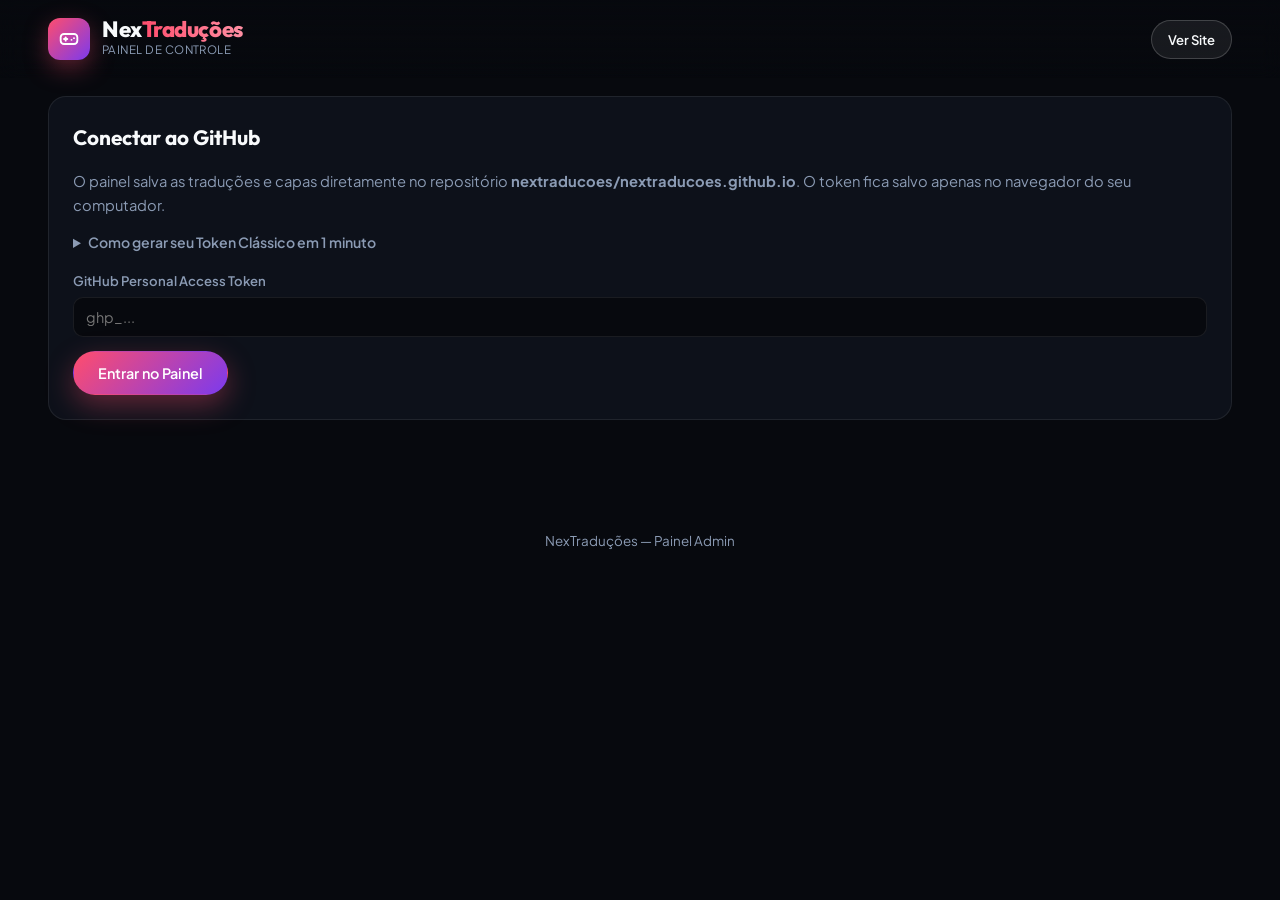
==== commit 62d1f3c0: "fix: add top spacing for fixed header in admin/index.html" ====
--- a/admin/index.html
+++ b/admin/index.html
@@ -31,7 +31,7 @@
     </div>
   </header>
 
-  <main class="container">
+  <main class="container admin-main">
     <div id="alertBox" class="alert hidden" role="status"></div>
 
     <section id="loginSection" class="panel-card">
--- a/assets/css/style.css
+++ b/assets/css/style.css
@@ -1,24 +1,21 @@
-@import url('https://fonts.googleapis.com/css2?family=JetBrains+Mono:wght@500;600&family=Plus+Jakarta+Sans:wght@400;500;600;700&family=Space+Grotesk:wght@600;700&display=swap');
+@import url('https://fonts.googleapis.com/css2?family=Outfit:wght@500;600;700;800&family=Plus+Jakarta+Sans:wght@400;500;600;700&display=swap');
 
 :root {
   color-scheme: dark;
-  --bg: #05070c;
-  --surface: #0c101a;
-  --surface-2: #121826;
-  --surface-elevated: rgba(18, 24, 38, 0.72);
+  --bg: #07090e;
+  --bg-alt: #0d111a;
+  --surface: #131926;
+  --surface-2: #1a2234;
   --border: rgba(255, 255, 255, 0.08);
-  --border-hover: rgba(56, 189, 248, 0.45);
-  --inner-glow: inset 0 1px 0 rgba(255, 255, 255, 0.06);
   --text: #f8fafc;
   --text-soft: #cbd5e1;
-  --muted: #8492a6;
-  --accent: #0ea5e9;
-  --accent-bright: #38bdf8;
-  --indigo: #6366f1;
+  --muted: #8b9bb4;
+  --accent: #ff4d6d;
+  --accent-2: #7c3aed;
+  --cyan: #38bdf8;
   --success: #10b981;
   --warning: #f59e0b;
   --danger: #ef4444;
-  --radius: 16px;
 }
 
 * {
@@ -40,72 +37,41 @@
   display: flex;
   flex-direction: column;
   overflow-x: hidden;
-  position: relative;
-}
-
-/* Ambient Mesh + Subtle Grid Backdrop */
-body::before {
-  content: "";
-  position: fixed;
-  inset: 0;
-  z-index: -2;
-  background:
-    radial-gradient(ellipse 70% 45% at 20% -5%, rgba(14, 165, 233, 0.16), transparent 60%),
-    radial-gradient(ellipse 60% 40% at 85% 5%, rgba(99, 102, 241, 0.14), transparent 55%),
-    radial-gradient(ellipse 50% 40% at 50% 100%, rgba(14, 165, 233, 0.06), transparent 60%);
-  pointer-events: none;
-}
-
-body::after {
-  content: "";
-  position: fixed;
-  inset: 0;
-  z-index: -1;
-  background-image:
-    linear-gradient(to right, rgba(255, 255, 255, 0.028) 1px, transparent 1px),
-    linear-gradient(to bottom, rgba(255, 255, 255, 0.028) 1px, transparent 1px);
-  background-size: 44px 44px;
-  mask-image: radial-gradient(ellipse 85% 65% at 50% 15%, #000 35%, transparent 100%);
-  -webkit-mask-image: radial-gradient(ellipse 85% 65% at 50% 15%, #000 35%, transparent 100%);
-  pointer-events: none;
 }
 
 a {
-  color: var(--accent-bright);
+  color: inherit;
   text-decoration: none;
 }
 
 .container {
   width: 100%;
-  max-width: 1220px;
+  max-width: 1240px;
   margin: 0 auto;
-  padding: 0 24px;
-}
-
-/* Floating Glass Navbar */
+  padding: 0 28px;
+}
+
+/* Seamless Full-Bleed Header */
 .site-header {
-  position: sticky;
-  top: 14px;
+  position: fixed;
+  top: 0;
+  left: 0;
+  right: 0;
   z-index: 40;
-  padding: 0 24px;
-  margin-top: 14px;
+  background: linear-gradient(to bottom, rgba(7, 9, 14, 0.9), rgba(7, 9, 14, 0.35) 75%, transparent);
+  backdrop-filter: blur(10px);
+  -webkit-backdrop-filter: blur(10px);
+  transition: background 0.25s ease;
 }
 
 .header-inner {
-  max-width: 1172px;
+  max-width: 1240px;
   margin: 0 auto;
-  background: rgba(12, 16, 26, 0.72);
-  backdrop-filter: blur(18px) saturate(1.4);
-  -webkit-backdrop-filter: blur(18px) saturate(1.4);
-  border: 1px solid var(--border);
-  box-shadow: var(--inner-glow), 0 12px 32px rgba(0, 0, 0, 0.45);
-  border-radius: 16px;
-  padding: 10px 18px;
+  padding: 18px 28px;
   display: flex;
   align-items: center;
   justify-content: space-between;
   gap: 16px;
-  flex-wrap: wrap;
 }
 
 .brand {
@@ -115,14 +81,18 @@
 }
 
 .brand-logo {
-  width: 38px;
-  height: 38px;
-  border-radius: 10px;
-  background: linear-gradient(135deg, var(--accent), var(--indigo));
+  width: 42px;
+  height: 42px;
+  border-radius: 12px;
+  background: linear-gradient(135deg, var(--accent), var(--accent-2));
   display: grid;
   place-items: center;
-  box-shadow: 0 0 24px rgba(14, 165, 233, 0.35), inset 0 1px 0 rgba(255, 255, 255, 0.3);
-  flex-shrink: 0;
+  box-shadow: 0 8px 24px rgba(255, 77, 109, 0.35);
+  transition: transform 0.3s cubic-bezier(0.22, 1, 0.36, 1);
+}
+
+.brand:hover .brand-logo {
+  transform: rotate(-6deg) scale(1.06);
 }
 
 .brand-text {
@@ -131,45 +101,58 @@
 }
 
 .brand-title {
-  font-family: 'Space Grotesk', sans-serif;
-  font-size: 1.25rem;
-  font-weight: 700;
+  font-family: 'Outfit', sans-serif;
+  font-size: 1.38rem;
+  font-weight: 800;
   letter-spacing: -0.02em;
-  line-height: 1.1;
-  color: var(--text);
+  line-height: 1.05;
 }
 
 .brand-title span {
-  background: linear-gradient(90deg, var(--accent-bright), #818cf8);
+  background: linear-gradient(90deg, #ff4d6d, #ff8fa3);
   -webkit-background-clip: text;
   background-clip: text;
   color: transparent;
 }
 
 .brand-sub {
-  font-size: 0.74rem;
-  color: var(--muted);
+  font-size: 0.72rem;
+  color: var(--muted);
+  letter-spacing: 0.04em;
+  text-transform: uppercase;
 }
 
 .header-nav {
   display: flex;
   align-items: center;
-  gap: 6px;
-  flex-wrap: wrap;
+  gap: 22px;
 }
 
 .nav-link {
-  color: var(--muted);
-  font-size: 0.86rem;
+  color: var(--text-soft);
+  font-size: 0.9rem;
   font-weight: 600;
-  padding: 8px 13px;
-  border-radius: 10px;
-  transition: color 0.15s, background 0.15s;
+  position: relative;
+  transition: color 0.15s;
+}
+
+.nav-link::after {
+  content: "";
+  position: absolute;
+  left: 0;
+  bottom: -4px;
+  width: 0;
+  height: 2px;
+  background: var(--accent);
+  transition: width 0.22s ease;
 }
 
 .nav-link:hover {
-  color: var(--text);
-  background: rgba(255, 255, 255, 0.06);
+  color: #fff;
+}
+
+.nav-link:hover::after {
+  width: 100%;
 }
 
 /* Buttons */
@@ -178,23 +161,21 @@
   align-items: center;
   justify-content: center;
   gap: 8px;
-  padding: 10px 18px;
-  border-radius: 11px;
-  border: 1px solid var(--border);
-  background: rgba(255, 255, 255, 0.04);
-  box-shadow: var(--inner-glow);
+  padding: 12px 24px;
+  border-radius: 999px;
+  border: 1px solid rgba(255, 255, 255, 0.18);
+  background: rgba(255, 255, 255, 0.07);
   color: var(--text);
   font-family: inherit;
-  font-size: 0.88rem;
+  font-size: 0.9rem;
   font-weight: 600;
   cursor: pointer;
-  transition: all 0.18s cubic-bezier(0.22, 1, 0.36, 1);
+  transition: all 0.22s cubic-bezier(0.22, 1, 0.36, 1);
 }
 
 .btn:hover {
-  background: rgba(255, 255, 255, 0.09);
-  border-color: rgba(255, 255, 255, 0.2);
-  transform: translateY(-1px);
+  background: rgba(255, 255, 255, 0.14);
+  transform: translateY(-2px);
 }
 
 .btn:disabled {
@@ -204,57 +185,36 @@
 }
 
 .btn-primary {
-  background: linear-gradient(135deg, var(--accent), var(--indigo));
-  border-color: rgba(255, 255, 255, 0.18);
+  background: linear-gradient(135deg, var(--accent), var(--accent-2));
+  border-color: transparent;
   color: #fff;
-  box-shadow: 0 8px 24px rgba(14, 165, 233, 0.25), inset 0 1px 0 rgba(255, 255, 255, 0.25);
+  box-shadow: 0 10px 28px rgba(255, 77, 109, 0.35);
 }
 
 .btn-primary:hover {
+  box-shadow: 0 14px 36px rgba(255, 77, 109, 0.5);
   filter: brightness(1.08);
-  box-shadow: 0 12px 28px rgba(14, 165, 233, 0.38);
 }
 
 .btn-danger {
-  background: rgba(239, 68, 68, 0.12);
-  border-color: rgba(239, 68, 68, 0.32);
+  background: rgba(239, 68, 68, 0.15);
+  border-color: rgba(239, 68, 68, 0.35);
   color: #fca5a5;
 }
 
-.btn-danger:hover {
-  background: rgba(239, 68, 68, 0.22);
-}
-
 .btn-sm {
-  padding: 7px 13px;
+  padding: 8px 16px;
   font-size: 0.82rem;
-  border-radius: 9px;
-}
-
-/* Main */
-main {
-  flex: 1;
-  padding: 28px 0 64px;
-}
-
-/* Bento Hero Section */
-.bento-hero {
-  display: grid;
-  grid-template-columns: 1.55fr 0.85fr;
-  gap: 18px;
-  margin-bottom: 30px;
-}
-
-.hero {
+}
+
+/* Full-Bleed Immersive Hero (NO rectangular box) */
+.hero-full {
   position: relative;
-  border-radius: 22px;
+  min-height: 76vh;
+  display: flex;
+  align-items: center;
+  padding: 120px 0 70px;
   overflow: hidden;
-  background: var(--surface);
-  border: 1px solid var(--border);
-  box-shadow: var(--inner-glow), 0 24px 50px rgba(0, 0, 0, 0.5);
-  display: flex;
-  flex-direction: column;
-  justify-content: center;
 }
 
 .hero-bg {
@@ -262,51 +222,54 @@
   inset: 0;
   background-size: cover;
   background-position: center;
-  opacity: 0.26;
-  filter: blur(16px) saturate(1.3);
-  transform: scale(1.12);
-  transition: opacity 0.4s ease;
+  opacity: 0.38;
+  filter: blur(4px) saturate(1.2);
+  transform: scale(1.06);
+  animation: slowZoom 18s ease-in-out infinite alternate;
+}
+
+@keyframes slowZoom {
+  from { transform: scale(1.04); }
+  to { transform: scale(1.12); }
 }
 
 .hero-overlay {
   position: absolute;
   inset: 0;
-  background: linear-gradient(110deg, rgba(5, 7, 12, 0.96) 20%, rgba(12, 16, 26, 0.78) 65%, rgba(12, 16, 26, 0.55) 100%);
-}
-
-.hero-content {
+  background:
+    radial-gradient(circle at 75% 35%, rgba(124, 58, 237, 0.25), transparent 55%),
+    linear-gradient(to right, var(--bg) 18%, rgba(7, 9, 14, 0.72) 55%, rgba(7, 9, 14, 0.45) 100%),
+    linear-gradient(to top, var(--bg) 2%, transparent 40%);
+}
+
+.hero-grid {
   position: relative;
   z-index: 2;
   display: grid;
-  grid-template-columns: 1fr auto;
-  gap: 24px;
-  align-items: center;
-  padding: 34px 32px;
-}
-
-.hero-pill {
+  grid-template-columns: 1.2fr 0.8fr;
+  gap: 40px;
+  align-items: center;
+}
+
+.hero-kicker {
   display: inline-flex;
   align-items: center;
   gap: 8px;
-  padding: 5px 12px;
-  border-radius: 999px;
-  background: rgba(56, 189, 248, 0.1);
-  border: 1px solid rgba(56, 189, 248, 0.3);
-  color: var(--accent-bright);
-  font-size: 0.73rem;
+  font-size: 0.78rem;
   font-weight: 700;
   text-transform: uppercase;
-  letter-spacing: 0.06em;
+  letter-spacing: 0.12em;
+  color: #ff8fa3;
   margin-bottom: 14px;
 }
 
 .pulse-dot {
-  width: 7px;
-  height: 7px;
+  width: 8px;
+  height: 8px;
   border-radius: 50%;
-  background: var(--accent-bright);
-  box-shadow: 0 0 12px var(--accent-bright);
-  animation: pulse 2s infinite;
+  background: var(--accent);
+  box-shadow: 0 0 12px var(--accent);
+  animation: pulse 1.8s infinite;
 }
 
 @keyframes pulse {
@@ -315,62 +278,72 @@
 }
 
 .hero-title {
-  font-family: 'Space Grotesk', sans-serif;
-  font-size: clamp(1.85rem, 3.2vw, 2.55rem);
+  font-family: 'Outfit', sans-serif;
+  font-size: clamp(2.4rem, 5vw, 4rem);
+  font-weight: 800;
+  line-height: 1.04;
+  letter-spacing: -0.03em;
+  margin-bottom: 18px;
+}
+
+.hero-desc {
+  color: var(--text-soft);
+  font-size: 1.05rem;
+  max-width: 540px;
+  margin-bottom: 24px;
+}
+
+.hero-inline-stats {
+  display: flex;
+  flex-wrap: wrap;
+  gap: 28px;
+  margin-bottom: 28px;
+}
+
+.inline-stat {
+  display: flex;
+  flex-direction: column;
+}
+
+.inline-stat strong {
+  font-family: 'Outfit', sans-serif;
+  font-size: 1.7rem;
   font-weight: 700;
-  letter-spacing: -0.03em;
-  line-height: 1.1;
-  margin-bottom: 12px;
-  background: linear-gradient(180deg, #ffffff 0%, #cbd5e1 100%);
-  -webkit-background-clip: text;
-  background-clip: text;
-  color: transparent;
-}
-
-.hero-desc {
-  color: var(--muted);
-  font-size: 0.95rem;
-  margin-bottom: 18px;
-  max-width: 520px;
-}
-
-.hero-meta {
+  line-height: 1;
+}
+
+.inline-stat span {
+  font-size: 0.78rem;
+  color: var(--muted);
+  text-transform: uppercase;
+  letter-spacing: 0.06em;
+  margin-top: 4px;
+}
+
+.hero-actions {
   display: flex;
   flex-wrap: wrap;
-  gap: 8px;
-  margin-bottom: 22px;
-}
-
-.meta-chip {
-  font-family: 'JetBrains Mono', monospace;
-  background: rgba(255, 255, 255, 0.05);
-  border: 1px solid var(--border);
-  padding: 4px 10px;
-  border-radius: 8px;
-  font-size: 0.75rem;
-  color: var(--text-soft);
-}
-
-.hero-actions {
-  display: flex;
-  flex-wrap: wrap;
-  gap: 10px;
+  gap: 14px;
+}
+
+.hero-poster-wrap {
+  display: flex;
+  justify-content: flex-end;
 }
 
 .hero-poster {
-  width: 165px;
+  width: 260px;
   aspect-ratio: 3 / 4;
-  border-radius: 14px;
+  border-radius: 20px;
   overflow: hidden;
-  border: 1px solid rgba(255, 255, 255, 0.18);
-  box-shadow: 0 20px 40px rgba(0, 0, 0, 0.65);
-  background: var(--surface-2);
-  transform: rotate(1.5deg);
-  transition: transform 0.3s ease;
-}
-
-.hero:hover .hero-poster {
-  transform: rotate(0deg) scale(1.03);
+  box-shadow: 0 30px 70px rgba(0, 0, 0, 0.75), 0 0 40px rgba(255, 77, 109, 0.2);
+  transform: perspective(900px) rotateY(-8deg) rotateX(2deg);
+  transition: transform 0.45s cubic-bezier(0.22, 1, 0.36, 1);
+  background: var(--surface);
+}
+
+.hero-poster:hover {
+  transform: perspective(900px) rotateY(0deg) rotateX(0deg) scale(1.03);
 }
 
 .hero-poster img {
@@ -380,119 +353,114 @@
   display: block;
 }
 
-/* Bento Side Stats */
-.bento-stats {
-  display: grid;
-  grid-template-rows: repeat(3, 1fr);
-  gap: 14px;
-}
-
-.stat-card {
-  background: var(--surface-elevated);
-  backdrop-filter: blur(12px);
-  border: 1px solid var(--border);
-  box-shadow: var(--inner-glow);
-  border-radius: 18px;
-  padding: 18px 20px;
-  display: flex;
-  align-items: center;
+@media (max-width: 860px) {
+  .hero-full {
+    min-height: auto;
+    padding: 110px 0 48px;
+  }
+  .hero-grid {
+    grid-template-columns: 1fr;
+  }
+  .hero-poster-wrap {
+    display: none;
+  }
+}
+
+/* Catalog Section (Open, borderless) */
+.catalog-section {
+  padding: 20px 0 70px;
+}
+
+.catalog-top {
+  display: flex;
+  align-items: flex-end;
   justify-content: space-between;
-  gap: 14px;
-  transition: border-color 0.2s, transform 0.2s;
-}
-
-.stat-card:hover {
-  border-color: rgba(255, 255, 255, 0.16);
-  transform: translateY(-2px);
-}
-
-.stat-info {
-  display: flex;
-  flex-direction: column;
-}
-
-.stat-value {
-  font-family: 'Space Grotesk', sans-serif;
-  font-size: 1.85rem;
+  gap: 20px;
+  flex-wrap: wrap;
+  margin-bottom: 24px;
+}
+
+.catalog-heading h2 {
+  font-family: 'Outfit', sans-serif;
+  font-size: 2rem;
   font-weight: 700;
   letter-spacing: -0.02em;
-  line-height: 1.05;
-}
-
-.stat-label {
-  font-size: 0.8rem;
-  color: var(--muted);
-  margin-top: 2px;
-}
-
-.stat-icon {
-  width: 42px;
-  height: 42px;
-  border-radius: 12px;
-  background: rgba(56, 189, 248, 0.1);
-  border: 1px solid rgba(56, 189, 248, 0.2);
-  color: var(--accent-bright);
-  display: grid;
-  place-items: center;
-  flex-shrink: 0;
-}
-
-@media (max-width: 960px) {
-  .bento-hero {
-    grid-template-columns: 1fr;
-  }
-  .bento-stats {
-    grid-template-rows: none;
-    grid-template-columns: repeat(auto-fit, minmax(180px, 1fr));
-  }
-}
-
-@media (max-width: 640px) {
-  .hero-content {
-    grid-template-columns: 1fr;
-    padding: 24px 20px;
-  }
-  .hero-poster {
-    display: none;
-  }
-}
-
-/* Toolbar */
-.toolbar {
-  background: var(--surface-elevated);
-  backdrop-filter: blur(12px);
-  border: 1px solid var(--border);
-  box-shadow: var(--inner-glow);
-  border-radius: 18px;
-  padding: 16px;
-  display: flex;
-  flex-direction: column;
-  gap: 14px;
-  margin-bottom: 26px;
-}
-
-.controls-row {
-  display: flex;
-  gap: 10px;
+}
+
+.catalog-heading p {
+  color: var(--muted);
+  font-size: 0.92rem;
+}
+
+/* Borderless Minimal Filter Bar */
+.filter-bar {
+  display: flex;
+  align-items: center;
+  justify-content: space-between;
+  gap: 16px;
+  flex-wrap: wrap;
+  padding-bottom: 18px;
+  margin-bottom: 28px;
+  border-bottom: 1px solid var(--border);
+}
+
+.filter-pills {
+  display: flex;
+  gap: 8px;
+  flex-wrap: wrap;
+}
+
+.pill-btn {
+  padding: 7px 16px;
+  border-radius: 999px;
+  border: none;
+  background: transparent;
+  color: var(--muted);
+  font-family: inherit;
+  font-size: 0.86rem;
+  font-weight: 600;
+  cursor: pointer;
+  transition: all 0.18s;
+}
+
+.pill-btn:hover {
+  color: var(--text);
+  background: rgba(255, 255, 255, 0.06);
+}
+
+.pill-btn.active {
+  background: var(--accent);
+  color: #fff;
+  box-shadow: 0 4px 16px rgba(255, 77, 109, 0.35);
+}
+
+.filter-inputs {
+  display: flex;
+  gap: 12px;
   flex-wrap: wrap;
   align-items: center;
 }
 
 .search-wrap {
   position: relative;
-  flex: 1;
-  min-width: 220px;
 }
 
 .search-input {
-  width: 100%;
-  padding: 11px 54px 11px 40px;
-  border-radius: 11px;
+  width: 240px;
+  padding: 9px 14px 9px 36px;
+  border-radius: 999px;
   border: 1px solid var(--border);
-  background: rgba(5, 7, 12, 0.7);
+  background: rgba(255, 255, 255, 0.04);
   color: var(--text);
   font-family: inherit;
-  font-size: 0.92rem;
+  font-size: 0.88rem;
+  transition: width 0.25s ease, border-color 0.2s;
+}
+
+.search-input:focus {
+  outline: none;
+  width: 290px;
+  border-color: var(--accent);
 }
 
 .search-icon {
@@ -504,154 +472,53 @@
   pointer-events: none;
 }
 
-.kbd-hint {
-  position: absolute;
-  right: 12px;
-  top: 50%;
-  transform: translateY(-50%);
-  font-family: 'JetBrains Mono', monospace;
-  font-size: 0.72rem;
-  color: var(--muted);
-  background: rgba(255, 255, 255, 0.06);
+.select-input {
+  padding: 9px 14px;
+  border-radius: 999px;
   border: 1px solid var(--border);
-  padding: 2px 7px;
-  border-radius: 6px;
-  pointer-events: none;
-}
-
-.search-input:focus,
-.select-input:focus,
-.form-control:focus {
-  outline: none;
-  border-color: var(--accent-bright);
-  box-shadow: 0 0 0 3px rgba(56, 189, 248, 0.14);
-}
-
-.select-input {
-  padding: 11px 14px;
-  border-radius: 11px;
-  border: 1px solid var(--border);
-  background: rgba(5, 7, 12, 0.7);
+  background: rgba(255, 255, 255, 0.04);
   color: var(--text);
   font-family: inherit;
-  font-size: 0.88rem;
-}
-
-.view-toggle {
-  display: inline-flex;
-  background: rgba(5, 7, 12, 0.7);
-  border: 1px solid var(--border);
-  border-radius: 11px;
-  padding: 3px;
-}
-
-.view-btn {
-  border: none;
-  background: transparent;
-  color: var(--muted);
-  padding: 7px 10px;
-  border-radius: 8px;
-  cursor: pointer;
-  display: grid;
-  place-items: center;
-  transition: all 0.15s;
-}
-
-.view-btn.active {
-  background: var(--surface-2);
-  color: var(--accent-bright);
-}
-
-.filter-pills {
-  display: flex;
-  gap: 8px;
-  flex-wrap: wrap;
-}
-
-.pill-btn {
-  padding: 6px 14px;
-  border-radius: 999px;
-  border: 1px solid var(--border);
-  background: rgba(255, 255, 255, 0.03);
-  color: var(--muted);
-  font-family: inherit;
-  font-size: 0.82rem;
-  font-weight: 600;
-  cursor: pointer;
-  transition: all 0.15s;
-}
-
-.pill-btn:hover {
-  color: var(--text);
-  border-color: rgba(255, 255, 255, 0.2);
-}
-
-.pill-btn.active {
-  background: rgba(56, 189, 248, 0.14);
-  border-color: rgba(56, 189, 248, 0.5);
-  color: var(--accent-bright);
-}
-
-/* Grid & Cards */
+  font-size: 0.86rem;
+}
+
+/* Poster-First Game Grid (NO heavy rectangular borders!) */
 .games-grid {
   display: grid;
-  grid-template-columns: repeat(auto-fill, minmax(255px, 1fr));
-  gap: 22px;
-}
-
-.games-grid.list-view {
-  grid-template-columns: 1fr;
-  gap: 12px;
+  grid-template-columns: repeat(auto-fill, minmax(230px, 1fr));
+  gap: 28px 22px;
 }
 
 .game-card {
-  background: var(--surface);
-  border: 1px solid var(--border);
-  box-shadow: var(--inner-glow);
-  border-radius: var(--radius);
-  overflow: hidden;
+  cursor: pointer;
   display: flex;
   flex-direction: column;
-  cursor: pointer;
-  transition: transform 0.22s cubic-bezier(0.22, 1, 0.36, 1), border-color 0.22s, box-shadow 0.22s;
-}
-
-.game-card:hover {
-  transform: translateY(-5px);
-  border-color: var(--border-hover);
-  box-shadow: 0 20px 40px rgba(0, 0, 0, 0.55), 0 0 28px rgba(14, 165, 233, 0.14);
-}
-
-.games-grid.list-view .game-card {
-  flex-direction: row;
-  align-items: center;
-  padding: 12px;
-  gap: 16px;
-}
-
-.games-grid.list-view .cover-wrap {
-  width: 72px;
-  height: 96px;
-  aspect-ratio: auto;
-  border-radius: 10px;
-  flex-shrink: 0;
-}
-
-.games-grid.list-view .cover-badge,
-.games-grid.list-view .genre-badge,
-.games-grid.list-view .cover-gradient {
-  display: none;
-}
-
-.games-grid.list-view .card-body {
-  padding: 0;
+  gap: 10px;
+  opacity: 0;
+  transform: translateY(18px);
+  animation: cardReveal 0.45s cubic-bezier(0.22, 1, 0.36, 1) forwards;
+}
+
+@keyframes cardReveal {
+  to {
+    opacity: 1;
+    transform: translateY(0);
+  }
 }
 
 .cover-wrap {
   position: relative;
   aspect-ratio: 3 / 4;
-  background: var(--surface-2);
+  border-radius: 16px;
   overflow: hidden;
+  background: var(--surface);
+  box-shadow: 0 14px 30px rgba(0, 0, 0, 0.45);
+  transition: transform 0.35s cubic-bezier(0.22, 1, 0.36, 1), box-shadow 0.35s ease;
+}
+
+.game-card:hover .cover-wrap {
+  transform: translateY(-6px) scale(1.02);
+  box-shadow: 0 24px 48px rgba(0, 0, 0, 0.65), 0 0 28px rgba(255, 77, 109, 0.22);
 }
 
 .cover-wrap img {
@@ -659,7 +526,7 @@
   height: 100%;
   object-fit: cover;
   display: block;
-  transition: transform 0.45s cubic-bezier(0.22, 1, 0.36, 1);
+  transition: transform 0.5s ease;
 }
 
 .game-card:hover .cover-wrap img {
@@ -669,8 +536,8 @@
 .cover-gradient {
   position: absolute;
   inset: auto 0 0 0;
-  height: 48%;
-  background: linear-gradient(to top, rgba(12, 16, 26, 0.98) 5%, transparent);
+  height: 55%;
+  background: linear-gradient(to top, rgba(7, 9, 14, 0.94) 5%, transparent);
   pointer-events: none;
 }
 
@@ -683,7 +550,6 @@
   text-align: center;
   color: var(--muted);
   font-weight: 600;
-  font-size: 0.92rem;
 }
 
 .badge {
@@ -695,218 +561,156 @@
   font-size: 0.7rem;
   font-weight: 700;
   text-transform: uppercase;
-  letter-spacing: 0.05em;
+  letter-spacing: 0.04em;
 }
 
 .cover-badge {
   position: absolute;
   top: 12px;
   left: 12px;
-  backdrop-filter: blur(10px);
-}
-
-.genre-badge {
+  backdrop-filter: blur(8px);
+}
+
+.cover-bottom-meta {
   position: absolute;
   bottom: 12px;
   left: 12px;
-  background: rgba(5, 7, 12, 0.78);
-  border: 1px solid rgba(255, 255, 255, 0.14);
+  right: 12px;
+  display: flex;
+  justify-content: space-between;
+  align-items: center;
+  font-size: 0.76rem;
   color: var(--text-soft);
-  backdrop-filter: blur(8px);
+  z-index: 2;
 }
 
 .badge-concluido {
-  background: rgba(16, 185, 129, 0.2);
+  background: rgba(16, 185, 129, 0.25);
   color: #6ee7b7;
-  border: 1px solid rgba(16, 185, 129, 0.45);
 }
 
 .badge-andamento {
-  background: rgba(245, 158, 11, 0.2);
+  background: rgba(245, 158, 11, 0.25);
   color: #fcd34d;
-  border: 1px solid rgba(245, 158, 11, 0.45);
 }
 
 .badge-beta {
-  background: rgba(56, 189, 248, 0.2);
+  background: rgba(56, 189, 248, 0.25);
   color: #7dd3fc;
-  border: 1px solid rgba(56, 189, 248, 0.45);
 }
 
 .badge-pausado {
-  background: rgba(239, 68, 68, 0.2);
+  background: rgba(239, 68, 68, 0.25);
   color: #fca5a5;
-  border: 1px solid rgba(239, 68, 68, 0.45);
-}
-
-.card-body {
-  padding: 16px 18px;
-  display: flex;
-  flex-direction: column;
-  gap: 9px;
-  flex: 1;
+}
+
+.card-info {
+  padding: 0 4px;
 }
 
 .card-title {
-  font-family: 'Space Grotesk', sans-serif;
+  font-family: 'Outfit', sans-serif;
   font-size: 1.08rem;
   font-weight: 700;
   line-height: 1.25;
   color: var(--text);
-}
-
-.card-meta {
-  font-family: 'JetBrains Mono', monospace;
-  font-size: 0.76rem;
-  color: var(--muted);
-  display: flex;
-  justify-content: space-between;
+  transition: color 0.15s;
+}
+
+.game-card:hover .card-title {
+  color: #ff8fa3;
+}
+
+.card-sub {
+  font-size: 0.82rem;
+  color: var(--muted);
+  margin-top: 2px;
+}
+
+/* Full-Bleed Guide Band (NO boxed cards) */
+.guide-band {
+  background: var(--bg-alt);
+  padding: 64px 0;
+  border-top: 1px solid var(--border);
+  border-bottom: 1px solid var(--border);
+}
+
+.guide-band h2 {
+  font-family: 'Outfit', sans-serif;
+  font-size: 2rem;
+  margin-bottom: 8px;
+}
+
+.guide-lead {
+  color: var(--muted);
+  margin-bottom: 36px;
+}
+
+.guide-steps {
+  display: grid;
+  grid-template-columns: repeat(auto-fit, minmax(240px, 1fr));
+  gap: 36px;
+}
+
+.guide-step {
+  display: flex;
+  flex-direction: column;
   gap: 8px;
 }
 
-.card-desc {
-  font-size: 0.86rem;
-  color: var(--muted);
-  display: -webkit-box;
-  -webkit-line-clamp: 2;
-  -webkit-box-orient: vertical;
-  overflow: hidden;
-  flex: 1;
-}
-
-.progress-bar {
-  width: 100%;
-  height: 5px;
-  background: rgba(255, 255, 255, 0.06);
-  border-radius: 999px;
-  overflow: hidden;
-}
-
-.progress-fill {
-  height: 100%;
-  background: linear-gradient(90deg, var(--accent), var(--indigo));
-  border-radius: 999px;
-}
-
-.card-footer {
-  margin-top: 4px;
-  padding-top: 10px;
-  border-top: 1px solid var(--border);
-  display: flex;
-  align-items: center;
-  justify-content: space-between;
-  font-size: 0.78rem;
-  color: var(--muted);
-}
-
-.card-cta {
-  color: var(--accent-bright);
-  font-weight: 600;
-  opacity: 0.85;
-  transition: transform 0.15s;
-}
-
-.game-card:hover .card-cta {
-  transform: translateX(3px);
-  opacity: 1;
-}
-
-/* Skeleton Loader */
+.step-num {
+  font-family: 'Outfit', sans-serif;
+  font-size: 2.2rem;
+  font-weight: 800;
+  background: linear-gradient(135deg, var(--accent), var(--accent-2));
+  -webkit-background-clip: text;
+  background-clip: text;
+  color: transparent;
+  line-height: 1;
+}
+
+.guide-step h3 {
+  font-family: 'Outfit', sans-serif;
+  font-size: 1.1rem;
+}
+
+.guide-step p {
+  font-size: 0.9rem;
+  color: var(--muted);
+}
+
+/* Empty state & Skeleton */
+.empty-state {
+  padding: 60px 24px;
+  text-align: center;
+  color: var(--muted);
+}
+
+.empty-state h2 {
+  font-family: 'Outfit', sans-serif;
+  color: var(--text);
+  margin-bottom: 8px;
+}
+
 .skeleton {
   background: linear-gradient(90deg, var(--surface) 25%, var(--surface-2) 50%, var(--surface) 75%);
   background-size: 200% 100%;
   animation: shimmer 1.4s infinite;
-  border-radius: var(--radius);
-  height: 380px;
-  border: 1px solid var(--border);
+  border-radius: 16px;
+  aspect-ratio: 3 / 4;
 }
 
 @keyframes shimmer {
   0% { background-position: 200% 0; }
   100% { background-position: -200% 0; }
-}
-
-/* Guide Bento Section */
-.guide-section {
-  margin-top: 56px;
-}
-
-.section-header {
-  margin-bottom: 18px;
-}
-
-.section-header h2 {
-  font-family: 'Space Grotesk', sans-serif;
-  font-size: 1.5rem;
-  letter-spacing: -0.02em;
-}
-
-.guide-lead {
-  color: var(--muted);
-  font-size: 0.92rem;
-}
-
-.guide-grid {
-  display: grid;
-  grid-template-columns: repeat(auto-fit, minmax(250px, 1fr));
-  gap: 16px;
-}
-
-.guide-card {
-  background: var(--surface-elevated);
-  border: 1px solid var(--border);
-  box-shadow: var(--inner-glow);
-  border-radius: 16px;
-  padding: 20px;
-  display: flex;
-  flex-direction: column;
-  gap: 10px;
-}
-
-.guide-icon {
-  width: 38px;
-  height: 38px;
-  border-radius: 10px;
-  background: rgba(56, 189, 248, 0.1);
-  border: 1px solid rgba(56, 189, 248, 0.22);
-  color: var(--accent-bright);
-  display: grid;
-  place-items: center;
-}
-
-.guide-card h3 {
-  font-family: 'Space Grotesk', sans-serif;
-  font-size: 1rem;
-  color: var(--text);
-}
-
-.guide-card p {
-  font-size: 0.86rem;
-  color: var(--muted);
-}
-
-/* Empty state */
-.empty-state {
-  background: var(--surface-elevated);
-  border: 1px dashed var(--border);
-  border-radius: 18px;
-  padding: 54px 24px;
-  text-align: center;
-  color: var(--muted);
-}
-
-.empty-state h2 {
-  font-family: 'Space Grotesk', sans-serif;
-  color: var(--text);
-  margin-bottom: 8px;
 }
 
 /* Modal */
 .modal-backdrop {
   position: fixed;
   inset: 0;
-  background: rgba(3, 5, 10, 0.82);
-  backdrop-filter: blur(8px);
+  background: rgba(4, 6, 10, 0.85);
+  backdrop-filter: blur(10px);
   display: none;
   align-items: center;
   justify-content: center;
@@ -916,7 +720,7 @@
 
 .modal-backdrop.open {
   display: flex;
-  animation: fadeIn 0.18s ease-out;
+  animation: fadeIn 0.2s ease-out;
 }
 
 @keyframes fadeIn {
@@ -925,15 +729,15 @@
 }
 
 .modal {
-  background: var(--surface);
+  background: var(--bg-alt);
   border: 1px solid var(--border);
-  box-shadow: var(--inner-glow), 0 30px 70px rgba(0, 0, 0, 0.75);
-  border-radius: 20px;
+  border-radius: 22px;
   max-width: 840px;
   width: 100%;
   max-height: 90vh;
   overflow-y: auto;
   position: relative;
+  box-shadow: 0 32px 80px rgba(0, 0, 0, 0.75);
 }
 
 .modal-close {
@@ -942,9 +746,9 @@
   right: 16px;
   width: 36px;
   height: 36px;
-  border-radius: 10px;
+  border-radius: 999px;
   border: 1px solid var(--border);
-  background: var(--surface-2);
+  background: var(--surface);
   color: var(--text);
   font-size: 1.2rem;
   cursor: pointer;
@@ -960,10 +764,9 @@
 
 .modal-cover {
   aspect-ratio: 3 / 4;
-  border-radius: 12px;
+  border-radius: 14px;
   overflow: hidden;
-  background: var(--surface-2);
-  border: 1px solid var(--border);
+  background: var(--surface);
 }
 
 .modal-cover img {
@@ -980,22 +783,20 @@
 }
 
 .modal-info h2 {
-  font-family: 'Space Grotesk', sans-serif;
-  font-size: 1.7rem;
-  letter-spacing: -0.02em;
+  font-family: 'Outfit', sans-serif;
+  font-size: 1.8rem;
   line-height: 1.15;
   padding-right: 40px;
 }
 
 .info-grid {
   display: grid;
-  grid-template-columns: repeat(auto-fit, minmax(135px, 1fr));
-  gap: 10px;
-  background: var(--surface-2);
-  padding: 13px;
-  border-radius: 12px;
-  border: 1px solid var(--border);
-  font-size: 0.84rem;
+  grid-template-columns: repeat(auto-fit, minmax(130px, 1fr));
+  gap: 12px;
+  padding: 12px 0;
+  border-top: 1px solid var(--border);
+  border-bottom: 1px solid var(--border);
+  font-size: 0.85rem;
 }
 
 .info-item strong {
@@ -1009,11 +810,11 @@
 .section-block h3 {
   font-size: 0.88rem;
   margin-bottom: 4px;
-  color: var(--accent-bright);
+  color: #ff8fa3;
 }
 
 .section-block p {
-  font-size: 0.9rem;
+  font-size: 0.92rem;
   color: var(--text-soft);
   white-space: pre-line;
 }
@@ -1035,11 +836,16 @@
   }
 }
 
-/* Admin Layout with Live Preview */
+/* Admin Panel styles (kept clean and compatible) */
+.admin-main {
+  padding-top: 96px;
+  padding-bottom: 60px;
+}
+
 .admin-layout {
   display: grid;
   grid-template-columns: 1.45fr 0.75fr;
-  gap: 22px;
+  gap: 24px;
   align-items: start;
 }
 
@@ -1055,18 +861,16 @@
 }
 
 .panel-card {
-  background: var(--surface-elevated);
-  backdrop-filter: blur(12px);
+  background: var(--bg-alt);
   border: 1px solid var(--border);
-  box-shadow: var(--inner-glow);
   border-radius: 18px;
   padding: 24px;
   margin-bottom: 22px;
 }
 
 .panel-card h2 {
-  font-family: 'Space Grotesk', sans-serif;
-  font-size: 1.25rem;
+  font-family: 'Outfit', sans-serif;
+  font-size: 1.3rem;
   margin-bottom: 16px;
 }
 
@@ -1099,7 +903,7 @@
   padding: 11px 14px;
   border-radius: 10px;
   border: 1px solid var(--border);
-  background: rgba(5, 7, 12, 0.7);
+  background: var(--bg);
   cursor: pointer;
 }
 
@@ -1114,10 +918,15 @@
   padding: 10px 12px;
   border-radius: 10px;
   border: 1px solid var(--border);
-  background: rgba(5, 7, 12, 0.7);
+  background: var(--bg);
   color: var(--text);
   font-size: 0.9rem;
   font-family: inherit;
+}
+
+.form-control:focus {
+  outline: none;
+  border-color: var(--accent);
 }
 
 textarea.form-control {
@@ -1138,7 +947,7 @@
   object-fit: cover;
   border-radius: 10px;
   border: 1px solid var(--border);
-  background: var(--surface-2);
+  background: var(--surface);
 }
 
 .alert {
@@ -1147,7 +956,7 @@
   font-size: 0.9rem;
   margin-bottom: 18px;
   border: 1px solid var(--border);
-  background: var(--surface-2);
+  background: var(--surface);
 }
 
 .alert-success {
@@ -1176,7 +985,7 @@
   padding: 12px;
   border-radius: 12px;
   border: 1px solid var(--border);
-  background: rgba(5, 7, 12, 0.65);
+  background: var(--bg);
   flex-wrap: wrap;
 }
 
@@ -1191,7 +1000,7 @@
   height: 62px;
   object-fit: cover;
   border-radius: 8px;
-  background: var(--surface-2);
+  background: var(--surface);
 }
 
 .admin-item-actions {
@@ -1200,10 +1009,9 @@
 }
 
 .site-footer {
-  border-top: 1px solid var(--border);
-  padding: 22px 0;
+  padding: 28px 0;
   text-align: center;
-  font-size: 0.83rem;
+  font-size: 0.84rem;
   color: var(--muted);
 }
 
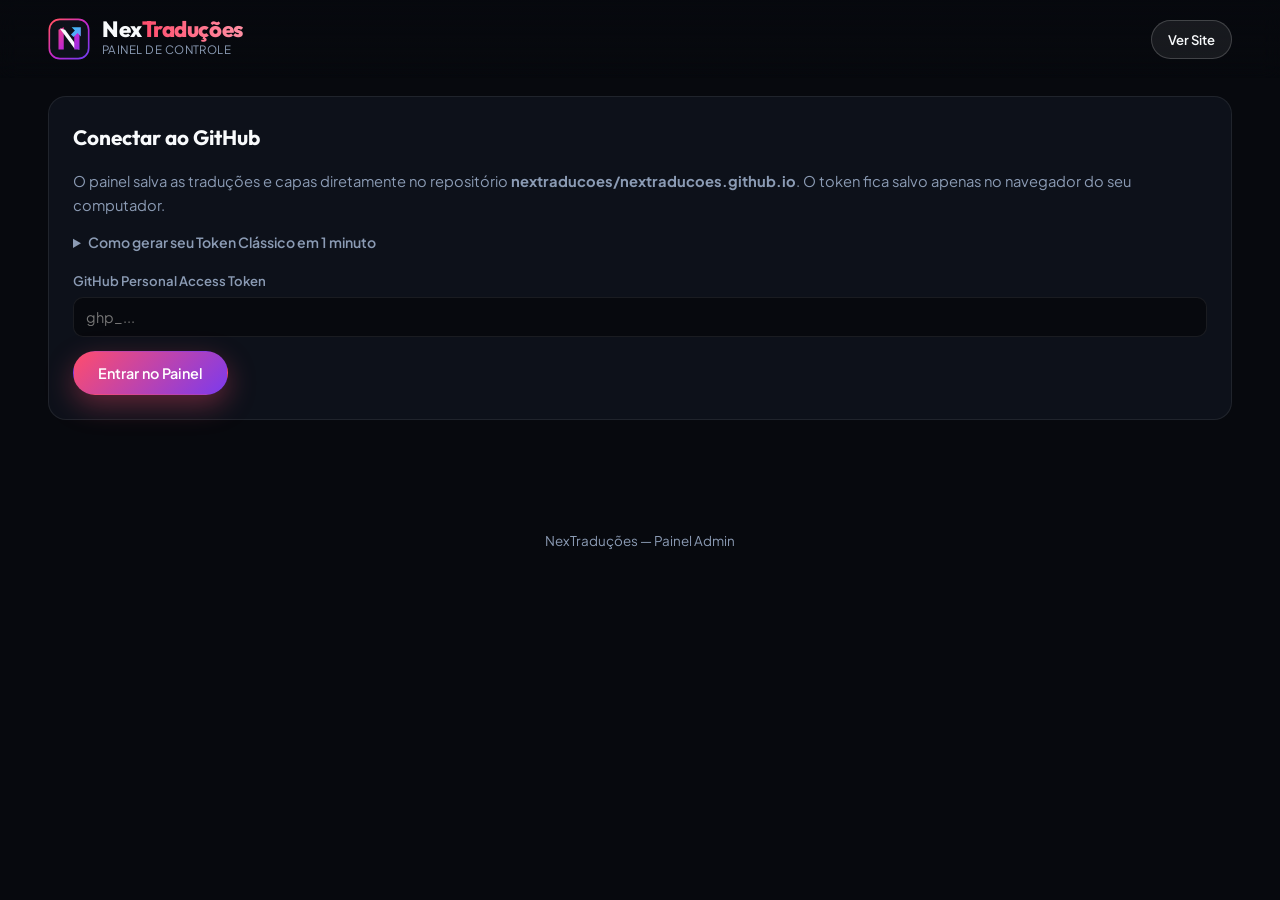
==== commit 6469eb3d: "feat: apply original logo to admin/index.html" ====
--- a/admin/index.html
+++ b/admin/index.html
@@ -4,20 +4,15 @@
   <meta charset="UTF-8">
   <meta name="viewport" content="width=device-width, initial-scale=1.0">
   <title>Painel Admin — NexTraduções</title>
+  <link rel="icon" href="../assets/img/logo.svg" type="image/svg+xml">
   <link rel="stylesheet" href="../assets/css/style.css">
 </head>
 <body>
   <header class="site-header">
     <div class="header-inner">
       <a href="../" class="brand">
-        <div class="brand-logo" aria-hidden="true">
-          <svg width="20" height="20" viewBox="0 0 24 24" fill="none" stroke="white" stroke-width="2.2" stroke-linecap="round" stroke-linejoin="round">
-            <line x1="6" y1="12" x2="10" y2="12"></line>
-            <line x1="8" y1="10" x2="8" y2="14"></line>
-            <line x1="15" y1="13" x2="15.01" y2="13"></line>
-            <line x1="18" y1="11" x2="18.01" y2="11"></line>
-            <rect x="2" y="6" width="20" height="12" rx="4"></rect>
-          </svg>
+        <div class="brand-logo" style="background: transparent; box-shadow: none;" aria-hidden="true">
+          <img src="../assets/img/logo.svg" alt="" width="42" height="42" style="display: block; width: 42px; height: 42px;">
         </div>
         <div class="brand-text">
           <span class="brand-title">Nex<span>Traduções</span></span>
@@ -91,8 +86,8 @@
                 <select id="status" class="form-control">
                   <option value="Concluído">Concluído</option>
                   <option value="Em andamento">Em andamento</option>
-                  <option value="Beta">Beta</option>
-                  <option value="Pausado">Pausado</option>
+                  
+                  
                 </select>
               </div>
 
@@ -122,8 +117,8 @@
               </div>
 
               <div class="form-group">
-                <label for="downloadUrl">Link Externo de Download *</label>
-                <input id="downloadUrl" class="form-control" type="url" placeholder="https://drive.google.com/..." required>
+                <label id="downloadUrlLabel" for="downloadUrl">Link Externo de Download *</label>
+                <input id="downloadUrl" class="form-control" type="url" placeholder="https://drive.google.com/...">
               </div>
 
               <div class="form-group">
--- a/assets/css/style.css
+++ b/assets/css/style.css
@@ -1017,4 +1017,100 @@
 
 .hidden {
   display: none !important;
+}
+/* Individual Game Page */
+.game-hero {
+  position: relative;
+  padding: 120px 0 56px;
+  overflow: hidden;
+}
+
+.game-hero-grid {
+  position: relative;
+  z-index: 2;
+  display: grid;
+  grid-template-columns: 270px 1fr;
+  gap: 40px;
+  align-items: start;
+}
+
+.game-cover-large {
+  aspect-ratio: 3 / 4;
+  border-radius: 18px;
+  overflow: hidden;
+  background: var(--surface);
+  box-shadow: 0 28px 65px rgba(0, 0, 0, 0.7);
+}
+
+.game-cover-large img {
+  width: 100%;
+  height: 100%;
+  object-fit: cover;
+  display: block;
+}
+
+.game-page-meta {
+  display: flex;
+  flex-wrap: wrap;
+  gap: 24px;
+  padding: 18px 0;
+  margin: 18px 0;
+  border-top: 1px solid var(--border);
+  border-bottom: 1px solid var(--border);
+}
+
+.game-page-meta div strong {
+  display: block;
+  font-size: 0.72rem;
+  text-transform: uppercase;
+  letter-spacing: 0.06em;
+  color: var(--muted);
+}
+
+.game-page-meta div span {
+  font-size: 0.96rem;
+  font-weight: 600;
+}
+
+.game-details-body {
+  padding: 20px 0 80px;
+  display: grid;
+  grid-template-columns: 1.3fr 0.9fr;
+  gap: 48px;
+}
+
+.detail-block h2 {
+  font-family: 'Outfit', sans-serif;
+  font-size: 1.35rem;
+  margin-bottom: 10px;
+  color: #ff8fa3;
+}
+
+.detail-block p {
+  color: var(--text-soft);
+  white-space: pre-line;
+  font-size: 0.96rem;
+}
+
+.wip-notice {
+  display: inline-flex;
+  align-items: center;
+  gap: 10px;
+  padding: 12px 18px;
+  border-radius: 12px;
+  background: rgba(245, 158, 11, 0.12);
+  border: 1px solid rgba(245, 158, 11, 0.35);
+  color: #fcd34d;
+  font-size: 0.9rem;
+  font-weight: 600;
+}
+
+@media (max-width: 820px) {
+  .game-hero-grid,
+  .game-details-body {
+    grid-template-columns: 1fr;
+  }
+  .game-cover-large {
+    max-width: 240px;
+  }
 }
